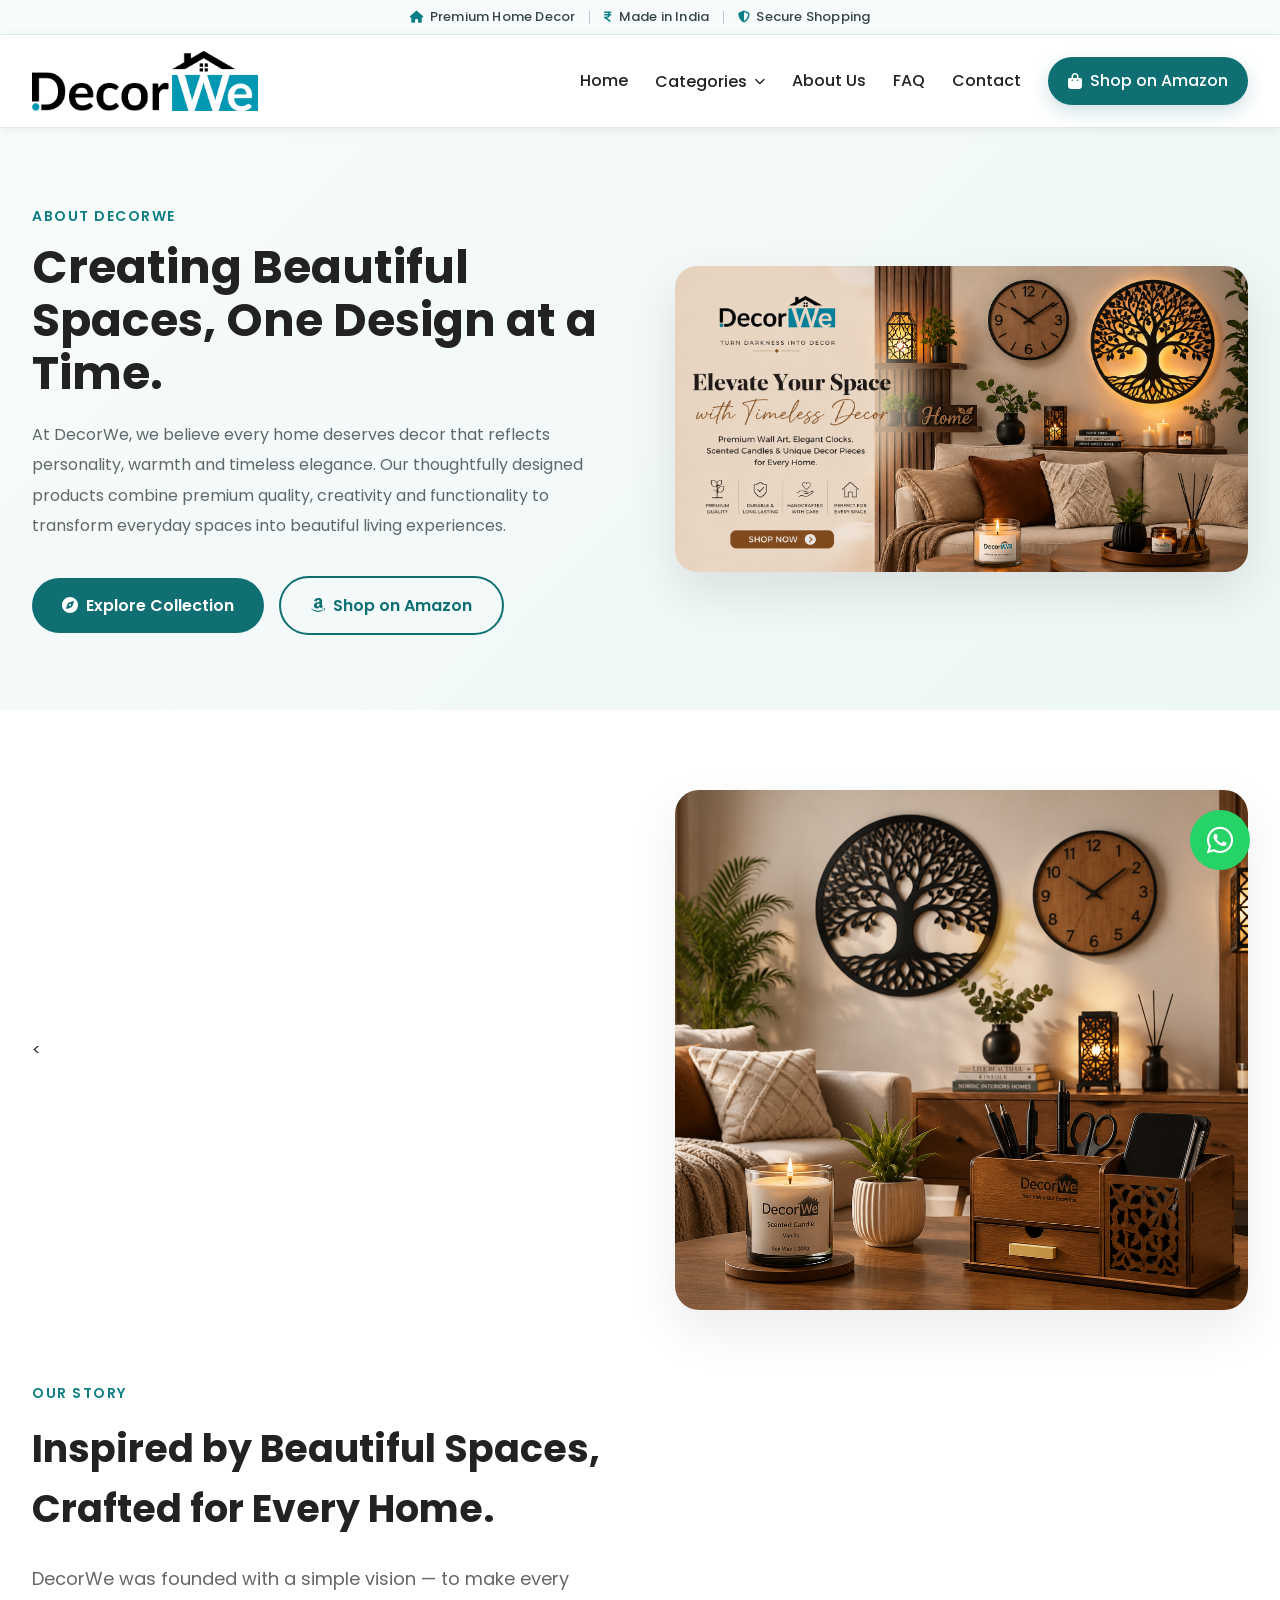
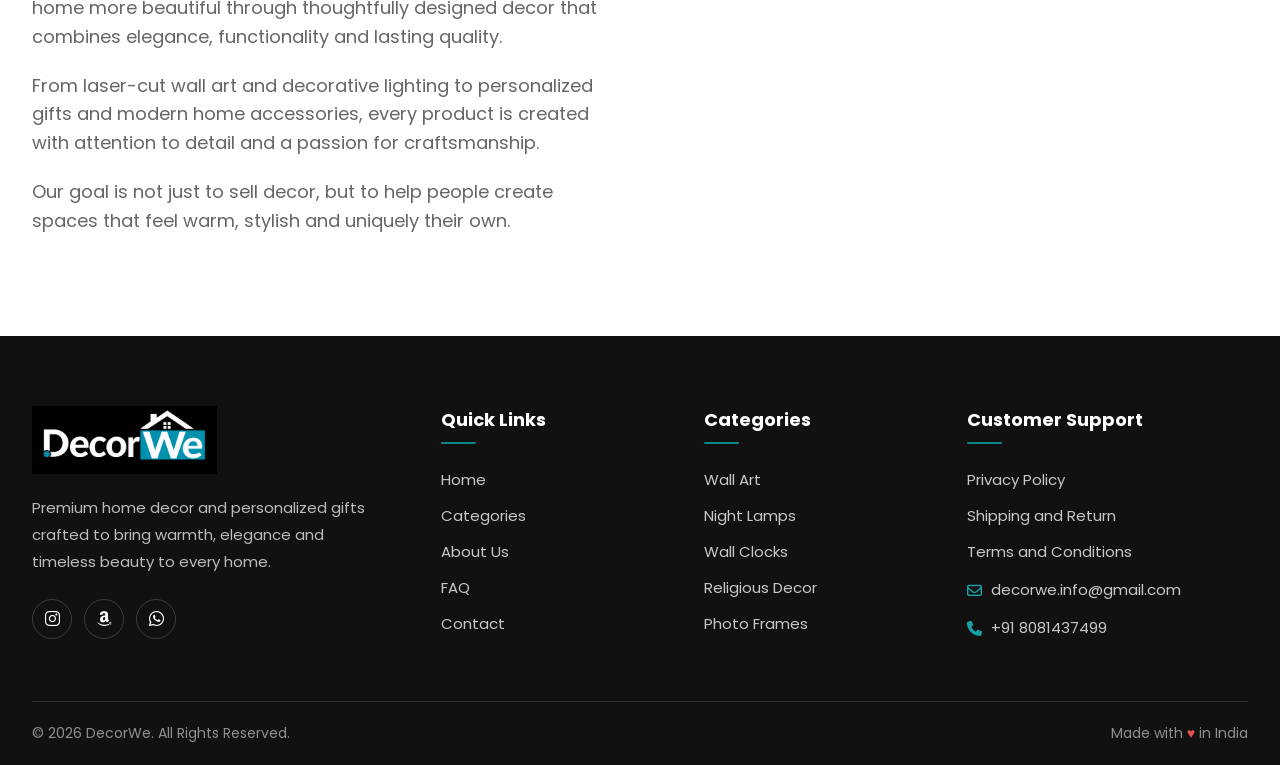
==== about.html @ c94c3fc5 "Update about.html" ====
<!DOCTYPE html>
<html lang="en">
<head>
    <meta charset="UTF-8">

    <meta name="viewport" content="width=device-width, initial-scale=1.0">

   <title>About DecorWe | Premium Home Decor Brand</title>

   <meta name="description"
      content="Learn about DecorWe, our story, mission and commitment to creating premium home decor, personalized gifts and elegant lifestyle products for every home.">

    <meta name="robots" content="index, follow">

    <link rel="canonical" href="https://decorwe.in/about.html">

    <!-- Favicon -->
    <link rel="icon"
          type="image/png"
          href="https://decorwe.in/assets/images/logo/favicon.png">

    <!-- Open Graph / Facebook / WhatsApp -->
    <meta property="og:type" content="website">
    <meta property="og:site_name" content="DecorWe">
    <meta property="og:title" content="About DecorWe | Premium Home Decor Brand">

<meta property="og:description"
      content="Discover the story, mission and values behind DecorWe, a premium home decor brand dedicated to creating beautiful spaces with quality craftsmanship and timeless designs.">

<meta property="og:url" content="https://decorwe.in/about.html">
    <meta property="og:image"
          content="https://decorwe.in/assets/images/hero/hero-banner.png">
    <meta property="og:image:alt"
          content="DecorWe premium home decor products">
    <meta property="og:locale" content="en_IN">

    <!-- Twitter / X Card -->
    <meta name="twitter:card" content="summary_large_image">
   <meta name="twitter:title" content="About DecorWe | Premium Home Decor Brand">

<meta name="twitter:description"
      content="Discover the story, mission and values behind DecorWe, a premium home decor brand dedicated to creating beautiful spaces with quality craftsmanship and timeless designs.">
    <meta name="twitter:image"
          content="https://decorwe.in/assets/images/hero/hero-banner.png">
    <meta name="twitter:image:alt"
          content="DecorWe premium home decor products">

    <!-- Browser Theme Color -->
    <meta name="theme-color" content="#ffffff">

    <!-- Website Structured Data -->
    <script type="application/ld+json">
    {
      "@context": "https://schema.org",
      "@type": "WebSite",
      "name": "DecorWe",
      "alternateName": "DecorWe Premium Home Decor",
      "url": "https://decorwe.in/"
    }
    </script>

    <!-- Organization Structured Data -->
    <script type="application/ld+json">
    {
      "@context": "https://schema.org",
      "@type": "Organization",
      "name": "DecorWe",
      "url": "https://decorwe.in/",
      "description": "DecorWe offers premium wooden wall art, decorative lamps, wall clocks, scented candles, desktop organizers and personalized home decor products.",
      "email": "decorwe.info@gmail.com",
      "telephone": "+91-8081437499"
    }
    </script>

    <!-- Main CSS -->
    <link rel="stylesheet" href="assets/css/style.css">

    <!-- Google Fonts -->
    <link rel="preconnect" href="https://fonts.googleapis.com">
    <link rel="preconnect"
          href="https://fonts.gstatic.com"
          crossorigin>

    <link href="https://fonts.googleapis.com/css2?family=Poppins:wght@300;400;500;600;700;800&display=swap"
          rel="stylesheet">

    <!-- Font Awesome -->
    <link rel="stylesheet"
          href="https://cdnjs.cloudflare.com/ajax/libs/font-awesome/6.5.2/css/all.min.css">

    <!-- Google Analytics -->
    <script async
            src="https://www.googletagmanager.com/gtag/js?id=G-0QEK9D6JRX"></script>

    <script>
        window.dataLayer = window.dataLayer || [];

        function gtag() {
            dataLayer.push(arguments);
        }

        gtag('js', new Date());
        gtag('config', 'G-0QEK9D6JRX');
    </script>
</head>

<body>

  <div class="top-announcement">
    <div class="top-announcement-inner">
        <span>
            <i class="fa-solid fa-house"></i>
            Premium Home Decor
        </span>

        <span class="top-divider"></span>

        <span>
            <i class="fa-solid fa-indian-rupee-sign"></i>
            Made in India
        </span>

        <span class="top-divider"></span>

        <span>
            <i class="fa-solid fa-shield-halved"></i>
            Secure Shopping
        </span>
    </div>
</div>

<header>

    <div class="container nav">

        <div class="logo">
            <a href="index.html">
                <img src="assets/images/logo/logo.png" alt="DecorWe Logo">
            </a>
        </div>

        <button class="menu-toggle"
                id="menu-toggle"
                type="button"
                aria-label="Open navigation menu">
            <i class="fa-solid fa-bars"></i>
        </button>

        <nav id="main-nav">

            <a href="index.html#home">Home</a>

            <div class="nav-dropdown">

                <button class="dropdown-toggle"
                        type="button"
                        aria-expanded="false">

                    Categories

                    <i class="fa-solid fa-chevron-down"></i>

                </button>

                <div class="dropdown-menu">

                    <a href="index.html#categories">
                        <i class="fa-solid fa-image"></i>
                        Wall Art
                    </a>

                    <a href="index.html#categories">
                        <i class="fa-solid fa-lightbulb"></i>
                        Night Lamps
                    </a>

                    <a href="index.html#categories">
                        <i class="fa-regular fa-clock"></i>
                        Wall Clocks
                    </a>

                    <a href="index.html#categories">
                        <i class="fa-solid fa-om"></i>
                        Religious Decor
                    </a>

                    <a href="index.html#categories">
                        <i class="fa-regular fa-images"></i>
                        Photo Frames
                    </a>

                    <a href="index.html#categories">
                        <i class="fa-solid fa-boxes-stacked"></i>
                        Desktop Organizers
                    </a>

                    <a href="index.html#categories">
                        <i class="fa-solid fa-fire-flame-simple"></i>
                        Scented Candles
                    </a>

                    <a href="index.html#categories">
                        <i class="fa-solid fa-gift"></i>
                        Personalized Gifts
                    </a>

                    <a href="index.html#categories">
                        <i class="fa-solid fa-puzzle-piece"></i>
                        Kids Decor
                    </a>

                </div>

            </div>

            <a href="about.html">About Us</a>
            <a href="faq.html">FAQ</a>
            <a href="contact.html">Contact</a>

            <!-- Hero section me jo Amazon Store link laga hai,
                 wahi link neeche href me paste karein. -->

           <a href="https://www.amazon.in/stores/DECORWE/page/19DD94EA-7425-43B6-A55E-58A86785EBBE?lp_asin=B0DKQ6T5X3&ref_=cm_sw_r_cp_ud_ast_store_HPH9Y5K63T428S83PRY3&store_ref=bl_ast_dp_brandlogo_sto"
   class="header-shop-btn"
   target="_blank"
   rel="noopener noreferrer">

    <i class="fa-solid fa-bag-shopping"></i>
    Shop on Amazon

</a>

        </nav>

    </div>

</header>

<!-- About Hero Section -->
<section class="about-hero">

    <div class="container about-hero-content">

        <div class="about-hero-text">

            <span class="about-label">
                About DecorWe
            </span>

            <h1>
                Creating Beautiful Spaces,
                One Design at a Time.
            </h1>

            <p>
                At DecorWe, we believe every home deserves decor that reflects
                personality, warmth and timeless elegance. Our thoughtfully
                designed products combine premium quality, creativity and
                functionality to transform everyday spaces into beautiful
                living experiences.
            </p>

            <div class="about-hero-buttons">

                <a href="index.html#categories"
                   class="btn primary">
                    <i class="fa-solid fa-compass"></i>
                    Explore Collection
                </a>

                <a href="https://www.amazon.in/stores/DECORWE/page/19DD94EA-7425-43B6-A55E-58A86785EBBE?lp_asin=B0DKQ6T5X3&ref_=cm_sw_r_cp_ud_ast_store_HPH9Y5K63T428S83PRY3&store_ref=bl_ast_dp_brandlogo_sto"
                   class="btn secondary"
                   target="_blank"
                   rel="noopener noreferrer">

                    <i class="fa-brands fa-amazon"></i>
                    Shop on Amazon
                </a>

            </div>

        </div>

        <div class="about-hero-image">

            <img src="assets/images/hero/hero-banner.png"
                 alt="DecorWe premium home decor collection">

        </div>

    </div>

</section>

<!-- Our Story Section -->

<section class="section">

    <div class="container story-content">

        <<div class="story-image">

            <img src="assets/images/about/about-image.png"
                 alt="About DecorWe">

        </div>

        <div class="about-text">

            <span class="about-label">
                OUR STORY
            </span>

            <h2>
                Inspired by Beautiful Spaces,
                Crafted for Every Home.
            </h2>

            <p>
                DecorWe was founded with a simple vision — to make every home
                more beautiful through thoughtfully designed decor that combines
                elegance, functionality and lasting quality.
            </p>

            <p>
                From laser-cut wall art and decorative lighting to personalized
                gifts and modern home accessories, every product is created with
                attention to detail and a passion for craftsmanship.
            </p>

            <p>
                Our goal is not just to sell decor, but to help people create
                spaces that feel warm, stylish and uniquely their own.
            </p>

        </div>

    </div>

</section>


<footer class="site-footer">

    <div class="container footer-grid">

        <!-- Brand -->
        <div class="footer-brand">

            <a href="index.html">
                <img src="assets/images/logo/logo-white.png"
                     alt="DecorWe Logo"
                     class="footer-logo">
            </a>

            <p>
                Premium home decor and personalized gifts crafted to bring warmth, elegance and timeless beauty to every home.
            </p>

            <div class="footer-social-icons">

                <a href="https://www.instagram.com/decorwe_home/"
                   target="_blank"
                   rel="noopener noreferrer"
                   aria-label="DecorWe Instagram">
                    <i class="fa-brands fa-instagram"></i>
                </a>

                <a href="https://www.amazon.in/stores/DECORWE/page/19DD94EA-7425-43B6-A55E-58A86785EBBE?lp_asin=B0DKQ6T5X3&ref_=cm_sw_r_cp_ud_ast_store_HPH9Y5K63T428S83PRY3&store_ref=bl_ast_dp_brandlogo_sto"
                   target="_blank"
                   rel="noopener noreferrer"
                   aria-label="DecorWe Amazon Store">
                    <i class="fa-brands fa-amazon"></i>
                </a>

                <a href="https://wa.me/918081437499"
                   target="_blank"
                   rel="noopener noreferrer"
                   aria-label="Contact DecorWe on WhatsApp">
                    <i class="fa-brands fa-whatsapp"></i>
                </a>

            </div>

        </div>

        <!-- Quick Links -->
        <div class="footer-column">

            <h3>Quick Links</h3>

            <a href="index.html">Home</a>
            <a href="index.html#categories">Categories</a>
            <a href="about.html">About Us</a>
            <a href="faq.html">FAQ</a>
            <a href="contact.html">Contact</a>

        </div>

        <!-- Categories -->
        <div class="footer-column">

            <h3>Categories</h3>

            <a href="index.html#categories">Wall Art</a>
            <a href="index.html#categories">Night Lamps</a>
            <a href="index.html#categories">Wall Clocks</a>
            <a href="index.html#categories">Religious Decor</a>
            <a href="index.html#categories">Photo Frames</a>

        </div>

        <!-- Customer Support -->
        <div class="footer-column">

            <h3>Customer Support</h3>

            <a href="privacy-policy.html">Privacy Policy</a>
            <a href="shipping-return.html">Shipping and Return</a>
            <a href="terms.html">Terms and Conditions</a>

            <a href="mailto:decorwe.info@gmail.com"
               class="footer-contact-link">
                <i class="fa-regular fa-envelope"></i>
                decorwe.info@gmail.com
            </a>

            <a href="tel:+918081437499"
               class="footer-contact-link">
                <i class="fa-solid fa-phone"></i>
                +91 8081437499
            </a>

        </div>

    </div>

    <div class="container footer-bottom">

        <p>
            © 2026 DecorWe. All Rights Reserved.
        </p>

        <p>
            Made with <span class="footer-heart">♥</span> in India
        </p>

    </div>

</footer>

<a href="https://wa.me/918081437499"
   class="whatsapp"
   target="_blank">

   <i class="fa-brands fa-whatsapp"></i>

</a>

<script src="assets/js/script.js"></script>

</body>
</html>
---- assets/css/style.css ----
*{
    margin:0;
    padding:0;
    box-sizing:border-box;
}

html{
    scroll-behavior:smooth;
}

body{
    font-family:'Poppins',sans-serif;
    background:#ffffff;
    color:#222;
    line-height:1.6;
}

.container{
    width:95%;
    max-width:1400px;
    margin:auto;
}

/* =========================
   Top Announcement Bar
========================= */

.top-announcement{
    width:100%;
    background:#f8fbfb;
    border-bottom:1px solid #e3eeee;
}

.top-announcement-inner{
    min-height:34px;
    padding:6px 20px;
    display:flex;
    align-items:center;
    justify-content:center;
    gap:14px;
    color:#364647;
    font-size:13px;
    font-weight:500;
    letter-spacing:.2px;
    line-height:1.2;
}

.top-announcement-inner span{
    display:inline-flex;
    align-items:center;
    gap:6px;
    white-space:nowrap;
}

.top-announcement-inner i{
    color:#087f86;
    font-size:12px;
}

.top-divider{
    width:1px;
    height:13px;
    background:#bac8c9;
    display:block;
}

/* Header */

header{
    width:100%;
    position:sticky;
    top:0;
    background:#ffffff;
    z-index:999;
    box-shadow:0 2px 10px rgba(0,0,0,.08);
}

.nav{
    position:relative;
    display:flex;
    justify-content:space-between;
    align-items:center;
    gap:30px;
    padding:16px 0;
}

.logo{
    flex-shrink:0;
}

.logo a{
    display:block;
}

.logo img{
    height:60px;
    width:auto;
    display:block;
}

nav{
    display:flex;
    align-items:center;
    justify-content:flex-end;
    gap:27px;
}

nav > a,
.dropdown-toggle{
    position:relative;
    border:0;
    background:none;
    text-decoration:none;
    color:#222;
    font-family:inherit;
    font-size:16px;
    font-weight:500;
    cursor:pointer;
    transition:color .3s ease;
}

nav > a:not(.header-shop-btn)::after,
.dropdown-toggle::after{
    content:"";
    position:absolute;
    left:0;
    bottom:-7px;
    width:0;
    height:2px;
    background:#0f6f73;
    transition:width .3s ease;
}

nav > a:not(.header-shop-btn):hover,
.dropdown-toggle:hover{
    color:#0f6f73;
}

nav > a:not(.header-shop-btn):hover::after,
.dropdown-toggle:hover::after{
    width:100%;
}

/* Categories Dropdown */

.nav-dropdown{
    position:relative;
}

.dropdown-toggle{
    display:flex;
    align-items:center;
    gap:7px;
    padding:0;
}

.dropdown-toggle > i{
    font-size:11px;
    transition:transform .3s ease;
}

.nav-dropdown.active .dropdown-toggle > i{
    transform:rotate(180deg);
}

.dropdown-menu{
    position:absolute;
    top:calc(100% + 22px);
    left:50%;
    width:265px;
    padding:12px;
    background:#ffffff;
    border:1px solid #edf0f0;
    border-radius:14px;
    box-shadow:0 18px 45px rgba(0,0,0,.14);

    opacity:0;
    visibility:hidden;
    transform:translate(-50%,10px);
    transition:
        opacity .25s ease,
        visibility .25s ease,
        transform .25s ease;
}

.dropdown-menu::before{
    content:"";
    position:absolute;
    top:-7px;
    left:50%;
    width:14px;
    height:14px;
    background:#ffffff;
    border-top:1px solid #edf0f0;
    border-left:1px solid #edf0f0;
    transform:translateX(-50%) rotate(45deg);
}

.nav-dropdown.active .dropdown-menu{
    opacity:1;
    visibility:visible;
    transform:translate(-50%,0);
}

.dropdown-menu a{
    position:relative;
    z-index:1;
    display:flex;
    align-items:center;
    gap:12px;
    padding:11px 13px;
    border-radius:9px;
    color:#333;
    text-decoration:none;
    font-size:14px;
    font-weight:500;
    transition:.25s ease;
}

.dropdown-menu a i{
    width:20px;
    color:#0f6f73;
    text-align:center;
}

.dropdown-menu a:hover{
    color:#0f6f73;
    background:#eef8f7;
    padding-left:17px;
}

/* Header Shop Button */

nav .header-shop-btn{
    display:flex;
    align-items:center;
    justify-content:center;
    gap:8px;
    padding:11px 20px;
    border-radius:30px;
    background:#0f6f73;
    color:#ffffff;
    white-space:nowrap;
    box-shadow:0 7px 18px rgba(15,111,115,.20);
}

nav .header-shop-btn:hover{
    background:#09575a;
    color:#ffffff;
    transform:translateY(-2px);
}

/* Mobile Menu Button */

.menu-toggle{
    display:none;
    border:0;
    background:none;
    font-size:27px;
    cursor:pointer;
    color:#222;
}

/* Hero */

.hero{
    padding:50px 0 70px;
    background:linear-gradient(135deg,#f8fcfb 0%,#edf7f6 100%);
    border-top:1px solid #eef2f3;
}

.hero-content{
    display:flex;
    align-items:center;
    justify-content:space-between;
    gap:60px;
}

.hero-text{
    flex:1;
}

.hero-text h1{
    font-size:52px;
    line-height:1.2;
    margin-bottom:20px;
}

.hero-text p{
    font-size:18px;
    color:#666;
    margin-bottom:35px;
}

.hero-buttons{
    display:flex;
    gap:15px;
}

.btn{
    display:inline-flex;
    align-items:center;
    justify-content:center;
    gap:8px;
    padding:15px 30px;
    border-radius:40px;
    text-decoration:none;
    font-weight:600;
    transition:.3s;
}

.primary{
    background:#0f6f73;
    color:#fff;
}

.primary:hover{
    background:#09575a;
}

.secondary{
    border:2px solid #0f6f73;
    color:#0f6f73;
}

.secondary:hover{
    background:#0f6f73;
    color:#fff;
}

.hero-image{
    flex:1.2;
    min-width:0;
}

.hero-image img{
    width:100%;
    height:auto;
    display:block;
    border-radius:20px;
}

/* =========================
   About Hero
========================= */

.about-hero{
    padding:75px 0;
    background:linear-gradient(135deg,#f8fcfb 0%,#edf7f6 100%);
    border-top:1px solid #eef2f3;
}

.about-hero-content{
    display:flex;
    align-items:center;
    justify-content:space-between;
    gap:70px;
}

.about-hero-text{
    flex:1;
}

.about-label{
    display:inline-block;
    margin-bottom:14px;
    color:#0f7f84;
    font-size:14px;
    font-weight:600;
    letter-spacing:1.5px;
    text-transform:uppercase;
}

.about-hero-text h1{
    max-width:620px;
    margin-bottom:20px;
    font-size:46px;
    line-height:1.15;
    font-weight:700;
}

.about-hero-text p{
    max-width:600px;
    margin-bottom:34px;
    color:#5f6869;
    font-size:16px;
    line-height:1.9;
}

.about-hero-buttons{
    display:flex;
    align-items:center;
    gap:15px;
    flex-wrap:wrap;
}

.about-hero-image{
    flex:1;
    min-width:0;
}

.about-hero-image img{
    width:100%;
    height:auto;
    display:block;
    border-radius:22px;
    box-shadow:0 20px 50px rgba(0,0,0,.10);
}

/* Our Story Section */

.story-section{
    padding:90px 0;
}

.story-content{
    display:grid;
    grid-template-columns:minmax(0,1fr) minmax(0,1fr);
    gap:70px;
    align-items:center;
}

.story-image{
    width:100%;
    height:520px;
    overflow:hidden;
    border-radius:24px;
    box-shadow:0 20px 50px rgba(0,0,0,.08);
}

.story-image img{
    width:100%;
    height:100%;
    display:block;
    object-fit:cover;
}

.story-text h2{
    margin:15px 0 24px;
    font-size:40px;
    line-height:1.3;
}

.story-text p{
    margin-bottom:18px;
    color:#5f6869;
    font-size:16px;
    line-height:1.8;
}

/* General Sections */

.section{
    padding:80px 0;
}

.section h2{
    text-align:center;
    font-size:38px;
    margin-bottom:50px;
}

.light{
    background:#f7f7f7;
}

.grid{
    display:grid;
    gap:25px;
}

/* Category Cards */

.category-grid{
    display:grid;
    grid-template-columns:repeat(4,minmax(0,1fr));
    gap:25px;
}

.card{
    background:#fff;
    border-radius:15px;
    overflow:hidden;
    box-shadow:0 10px 30px rgba(0,0,0,.06);
    transition:.3s;
    text-align:center;
}

.card:hover{
    transform:translateY(-8px);
}

.category-grid .card img{
    width:100%;
    height:240px;
    display:block;
    object-fit:cover;
    transition:.4s;
}

.category-grid .card:hover img{
    transform:scale(1.05);
}

.card h3{
    margin:20px 20px 10px;
    font-size:22px;
}

.card p{
    margin:0 20px 25px;
    color:#666;
}

.card i{
    font-size:42px;
    color:#0f6f73;
    margin:30px 0 20px;
}

/* Products */

.product-grid{
    display:grid;
    grid-template-columns:repeat(auto-fit,minmax(280px,1fr));
    gap:30px;
}

.product-card{
    background:#fff;
    padding:30px;
    border-radius:15px;
    text-align:center;
    box-shadow:0 10px 30px rgba(0,0,0,.06);
    transition:.3s;
    overflow:hidden;
}

.product-card:hover{
    transform:translateY(-8px);
}

.product-card img{
    width:100%;
    height:280px;
    display:block;
    object-fit:cover;
    border-radius:12px;
    margin-bottom:20px;
}

/* About */

.about-content{
    display:grid;
    grid-template-columns:1fr 1fr;
    gap:80px;
    align-items:center;
}

.about-image{
    flex:1;
    min-width:0;
}

.about-image img{
    width:100%;
    height:auto;
    display:block;
    border-radius:20px;
}

.about-text{
    flex:1;
    max-width:none;
    margin:0;
    text-align:left;
}

.about-text h2{
    text-align:left;
    margin-bottom:25px;
}

.about-text p{
    font-size:18px;
    color:#666;
    margin-bottom:20px;
}

/* Contact */

.contact-grid{
    display:grid;
    grid-template-columns:repeat(4,minmax(0,1fr));
    gap:25px;
}

.contact-card{
    background:#fff;
    padding:35px 25px;
    border-radius:18px;
    text-align:center;
    box-shadow:0 10px 30px rgba(0,0,0,.08);
    transition:.3s;
}

.contact-card:hover{
    transform:translateY(-8px);
    box-shadow:0 20px 45px rgba(0,0,0,.12);
}

.contact-card i{
    font-size:42px;
    color:#0f6f73;
    margin-bottom:18px;
}

.contact-card h3{
    margin-bottom:12px;
}

.contact-card p,
.contact-card a{
    color:#666;
    text-decoration:none;
    word-break:break-word;
}

.contact-card a:hover{
    color:#0f6f73;
}

/* =========================
   Premium Footer
========================= */

.site-footer{
    background:#111111;
    color:#ffffff;
    padding:70px 0 0;
}

.footer-grid{
    display:grid;
    grid-template-columns:1.7fr 1fr 1fr 1.35fr;
    gap:55px;
    align-items:start;
    padding-bottom:50px;
}

.footer-logo{
    width:185px;
    height:auto;
    display:block;
    margin-bottom:20px;
}

.footer-brand p{
    max-width:390px;
    color:#bcbcbc;
    font-size:15px;
    line-height:1.8;
    margin-bottom:24px;
}

.footer-column h3{
    position:relative;
    color:#ffffff;
    font-size:18px;
    margin-bottom:24px;
    padding-bottom:10px;
}

.footer-column h3::after{
    content:"";
    position:absolute;
    left:0;
    bottom:0;
    width:35px;
    height:2px;
    border-radius:2px;
    background:#0f858a;
}

.footer-column > a{
    display:block;
    width:max-content;
    max-width:100%;
    color:#c8c8c8;
    text-decoration:none;
    font-size:15px;
    margin-bottom:12px;
    transition:.3s ease;
}

.footer-column > a:hover{
    color:#ffffff;
    transform:translateX(4px);
}

.footer-social-icons{
    display:flex;
    align-items:center;
    gap:12px;
}

.footer-social-icons a{
    width:40px;
    height:40px;
    border-radius:50%;
    display:flex;
    align-items:center;
    justify-content:center;
    border:1px solid rgba(255,255,255,.18);
    color:#ffffff;
    text-decoration:none;
    font-size:17px;
    transition:.3s ease;
}

.footer-social-icons a:hover{
    background:#0f858a;
    border-color:#0f858a;
    transform:translateY(-3px);
}

.footer-contact-link{
    display:flex !important;
    align-items:flex-start;
    gap:9px;
    width:100% !important;
    margin-top:15px;
    line-height:1.5;
}

.footer-contact-link i{
    color:#18a1a6;
    margin-top:4px;
    flex-shrink:0;
}

.footer-bottom{
    display:flex;
    align-items:center;
    justify-content:space-between;
    gap:20px;
    padding-top:20px;
    padding-bottom:20px;
    border-top:1px solid rgba(255,255,255,.12);
}

.footer-bottom p{
    color:#909090;
    font-size:14px;
    margin:0;
}

.footer-heart{
    color:#e65353;
}

/* WhatsApp Button */

.whatsapp{
    position:fixed;
    right:30px;
    bottom:30px;
    width:60px;
    height:60px;
    border-radius:50%;
    background:#25D366;
    display:flex;
    align-items:center;
    justify-content:center;
    color:#fff;
    font-size:30px;
    text-decoration:none;
    z-index:998;
}

/* Tablet and Mobile */

@media(max-width:900px){

    .container{
        width:90%;
    }

.nav{
    padding:12px 0;
}

.logo img{
    height:48px;
}

.menu-toggle{
    display:block;
}

nav{
    display:none;
    position:absolute;
    top:100%;
    left:50%;
    width:100vw;
    max-height:calc(100vh - 72px);
    overflow-y:auto;
    transform:translateX(-50%);
    background:#ffffff;
    flex-direction:column;
    align-items:stretch;
    gap:0;
    padding:15px 5%;
    border-top:1px solid #eeeeee;
    box-shadow:0 15px 25px rgba(0,0,0,.10);
}

nav.active{
    display:flex;
}

nav > a,
.dropdown-toggle{
    width:100%;
    padding:14px 5px;
    font-size:16px;
    text-align:left;
    border-bottom:1px solid #eeeeee;
}

nav > a:not(.header-shop-btn)::after,
.dropdown-toggle::after{
    display:none;
}

.nav-dropdown{
    width:100%;
}

.dropdown-toggle{
    justify-content:space-between;
}

.dropdown-menu{
    position:static;
    width:100%;
    padding:5px 0 8px 14px;
    border:0;
    border-radius:0;
    box-shadow:none;
    background:#f7fbfa;

    display:none;
    opacity:1;
    visibility:visible;
    transform:none;
    transition:none;
}

.dropdown-menu::before{
    display:none;
}

.nav-dropdown.active .dropdown-menu{
    display:block;
    transform:none;
}

.dropdown-menu a{
    padding:11px 12px;
    border-bottom:1px solid #e7eeee;
}

.dropdown-menu a:last-child{
    border-bottom:0;
}

.dropdown-menu a:hover{
    padding-left:16px;
}

nav .header-shop-btn{
    width:100%;
    margin-top:15px;
    padding:13px 20px;
    text-align:center;
}

    .hero{
        padding:40px 0 50px;
    }

    .hero-content{
        flex-direction:column;
        text-align:center;
        gap:30px;
    }

    .hero-text h1{
        font-size:36px;
    }

    .hero-text p{
        font-size:16px;
        margin-bottom:25px;
    }

    .hero-buttons{
        justify-content:center;
        flex-wrap:wrap;
    }

    .hero-image{
        width:100%;
        max-width:650px;
        margin:auto;
    }

    .section{
        padding:55px 0;
    }

    .section h2{
        font-size:30px;
        margin-bottom:30px;
    }

    .category-grid{
        grid-template-columns:repeat(2,minmax(0,1fr));
        gap:20px;
    }

    .product-grid{
        grid-template-columns:repeat(2,minmax(0,1fr));
    }

    .contact-grid{
        grid-template-columns:repeat(2,minmax(0,1fr));
    }

    .about-content{
    grid-template-columns:1fr;
    gap:35px;
}
    .about-text,
    .about-text h2{
        text-align:center;
    }

   .footer-grid{
    grid-template-columns:repeat(2,minmax(0,1fr));
    gap:40px;
}

.footer-bottom{
    flex-direction:column;
    text-align:center;
    gap:5px;
}

.about-hero{
    padding:55px 0;
}

.about-hero-content{
    flex-direction:column;
    gap:35px;
    text-align:center;
}

.about-hero-text h1{
    max-width:750px;
    margin-left:auto;
    margin-right:auto;
    font-size:38px;
}

.about-hero-text p{
    max-width:700px;
    margin-left:auto;
    margin-right:auto;
}

.about-hero-buttons{
    justify-content:center;
}

.about-hero-image{
    width:100%;
    max-width:700px;
}

.story-section{
    padding:60px 0;
}

.story-content{
    grid-template-columns:1fr;
    gap:35px;
}

.story-image{
    height:400px;
}

.story-text{
    text-align:center;
}

.story-text h2{
    font-size:34px;
}

.story-text p{
    max-width:700px;
    margin-left:auto;
    margin-right:auto;
}
    
}

/* Small Mobile */

@media(max-width:600px){

 .top-announcement-inner{
    min-height:32px;
    padding:6px 8px;
    gap:7px;
    font-size:9.5px;
}

.top-announcement-inner span{
    gap:3px;
}

.top-announcement-inner i{
    font-size:9px;
}

.top-divider{
    height:11px;
}
    
    .hero-text h1{
        font-size:32px;
    }

    .btn{
        width:100%;
        padding:13px 20px;
        text-align:center;
    }

    .hero-buttons{
        width:100%;
    }

    .category-grid,
    .product-grid,
    .contact-grid,
    .footer-grid{
        grid-template-columns:1fr;
    }

    .category-grid .card img{
        height:220px;
    }

    .product-card img{
        height:240px;
    }

    .footer-grid > div{
        text-align:left;
    }

    .footer-logo{
        width:160px;
        margin:0 0 20px;
    }

    .whatsapp{
        right:15px;
        bottom:15px;
        width:52px;
        height:52px;
        font-size:26px;
    }

.footer-grid{
    grid-template-columns:1fr;
    gap:35px;
}

.site-footer{
    padding-top:50px;
    padding-bottom:30px;
}

.footer-brand p{
    max-width:100%;
}

.footer-logo{
    width:165px;
}

.footer-bottom{
    padding-top:18px;
    padding-bottom:18px;
}

.footer-bottom p{
    font-size:13px;
}

.about-hero{
    padding:45px 0;
}

.about-label{
    font-size:12px;
}

.about-hero-text h1{
    font-size:32px;
}

.about-hero-text p{
    font-size:15px;
    line-height:1.7;
}

.about-hero-buttons{
    width:100%;
}

.story-section{
    padding:50px 0;
}

.story-content{
    gap:28px;
}

.story-image{
    height:300px;
    border-radius:18px;
}

.story-text h2{
    font-size:28px;
    line-height:1.35;
}

.story-text p{
    font-size:15px;
    line-height:1.75;
}
    
}
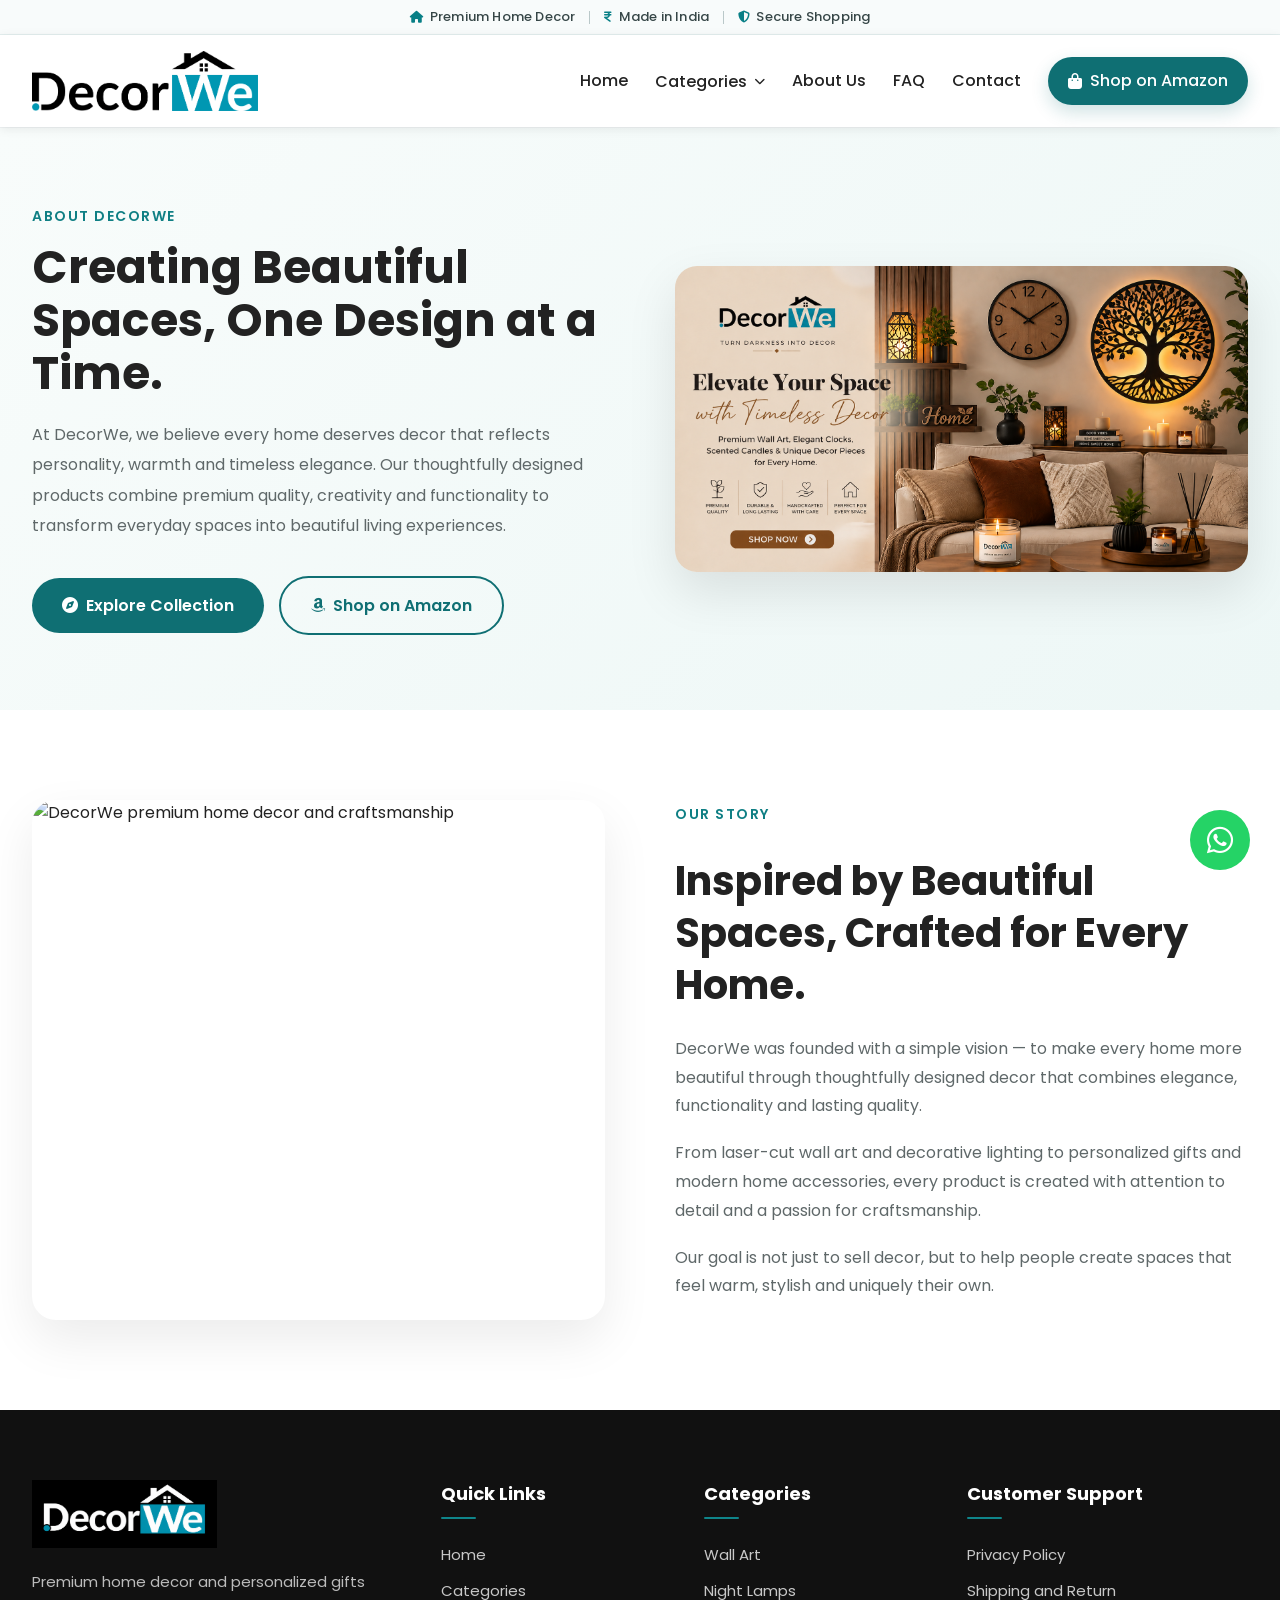
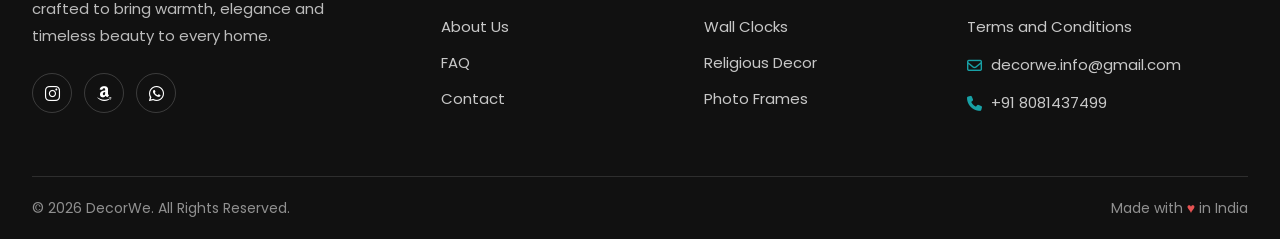
==== commit 34b5198c: "Update about.html" ====
--- a/about.html
+++ b/about.html
@@ -294,18 +294,16 @@
 
 <!-- Our Story Section -->
 
-<section class="section">
+<section class="story-section">
 
     <div class="container story-content">
 
-        <<div class="story-image">
-
-            <img src="assets/images/about/about-image.png"
-                 alt="About DecorWe">
-
-        </div>
-
-        <div class="about-text">
+        <div class="story-image">
+            <img src="assets/images/about/our-story.png"
+                 alt="DecorWe premium home decor and craftsmanship">
+        </div>
+
+        <div class="story-text">
 
             <span class="about-label">
                 OUR STORY
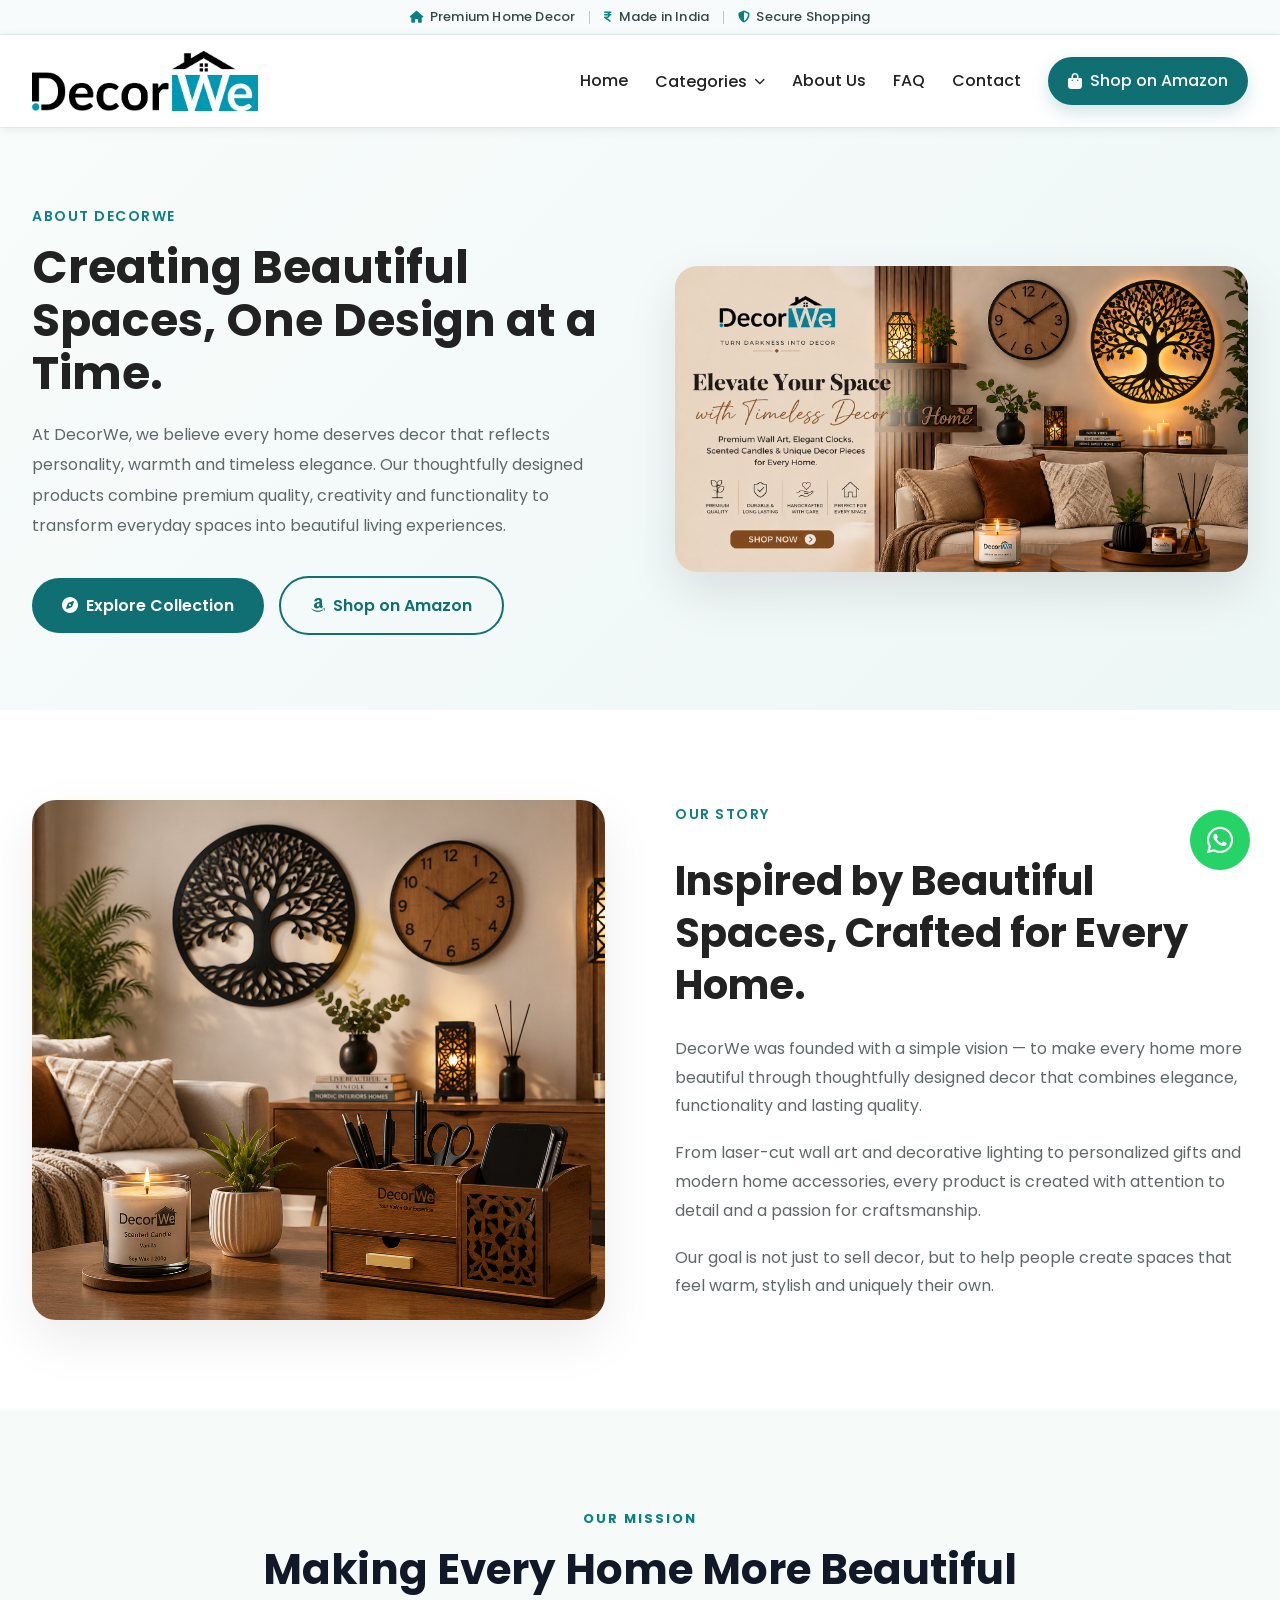
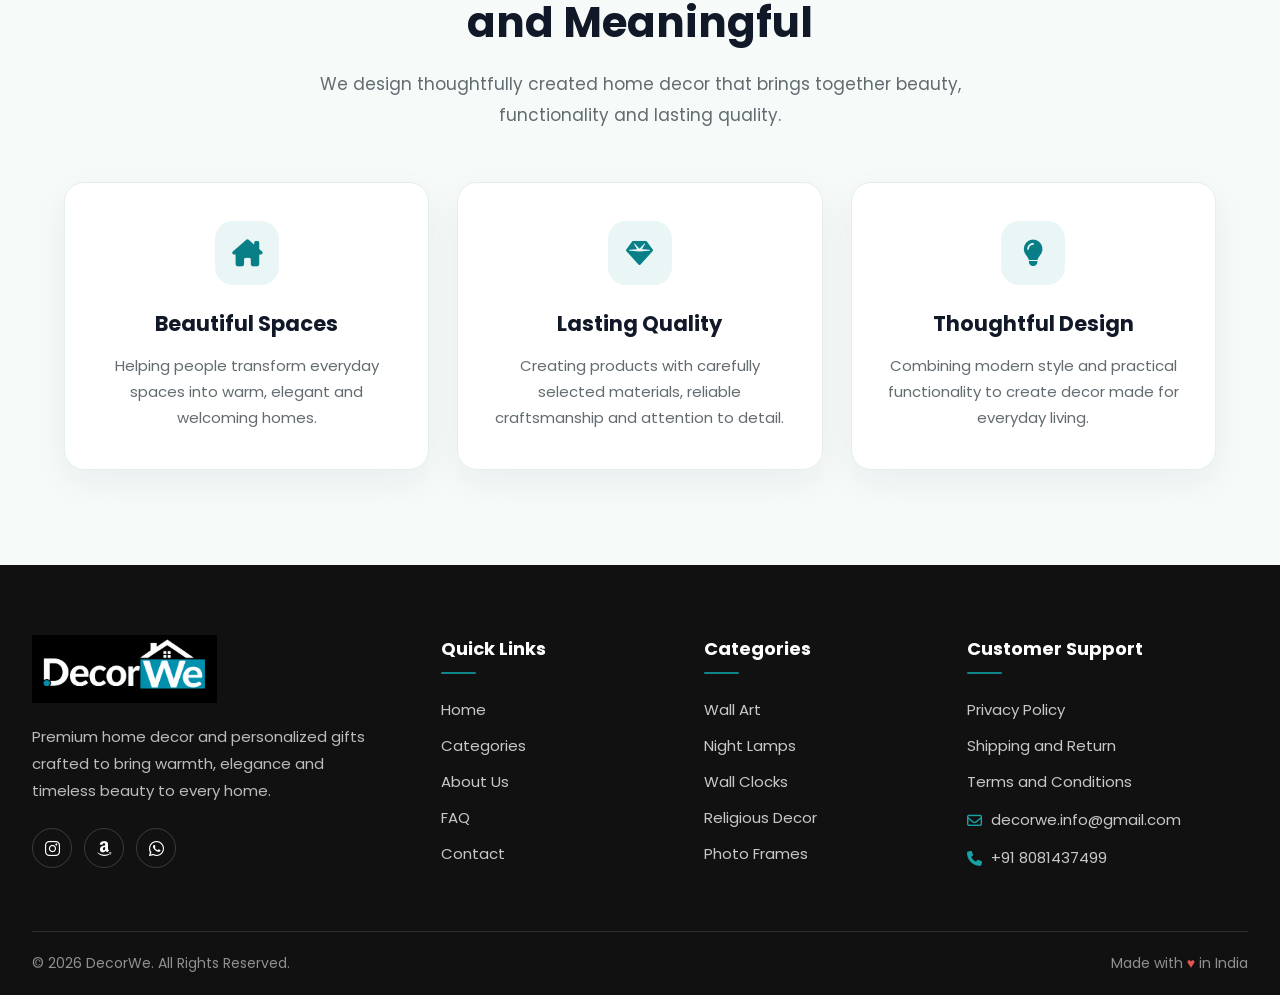
==== commit ad8e36e6: "Update about.html" ====
--- a/about.html
+++ b/about.html
@@ -337,6 +337,81 @@
 
 </section>
 
+<!-- DecorWe Mission Section -->
+
+<section class="dw-mission-section">
+
+    <div class="container dw-mission-container">
+
+        <div class="dw-mission-heading">
+
+            <span class="dw-mission-label">
+                OUR MISSION
+            </span>
+
+            <h2>
+                Making Every Home More Beautiful and Meaningful
+            </h2>
+
+            <p>
+                We design thoughtfully created home decor that brings together
+                beauty, functionality and lasting quality.
+            </p>
+
+        </div>
+
+        <div class="dw-mission-grid">
+
+            <article class="dw-mission-card">
+
+                <div class="dw-mission-icon">
+                    <i class="fa-solid fa-house-chimney"></i>
+                </div>
+
+                <h3>Beautiful Spaces</h3>
+
+                <p>
+                    Helping people transform everyday spaces into warm,
+                    elegant and welcoming homes.
+                </p>
+
+            </article>
+
+            <article class="dw-mission-card">
+
+                <div class="dw-mission-icon">
+                    <i class="fa-solid fa-gem"></i>
+                </div>
+
+                <h3>Lasting Quality</h3>
+
+                <p>
+                    Creating products with carefully selected materials,
+                    reliable craftsmanship and attention to detail.
+                </p>
+
+            </article>
+
+            <article class="dw-mission-card">
+
+                <div class="dw-mission-icon">
+                    <i class="fa-solid fa-lightbulb"></i>
+                </div>
+
+                <h3>Thoughtful Design</h3>
+
+                <p>
+                    Combining modern style and practical functionality
+                    to create decor made for everyday living.
+                </p>
+
+            </article>
+
+        </div>
+
+    </div>
+
+</section>
 
 <footer class="site-footer">
 
--- a/assets/css/style.css
+++ b/assets/css/style.css
@@ -446,6 +446,97 @@
     color:#5f6869;
     font-size:16px;
     line-height:1.8;
+}
+
+/* DecorWe Mission Section */
+
+.dw-mission-section{
+    padding:95px 0;
+    background:#f6faf9;
+}
+
+.dw-mission-container{
+    width:90%;
+    max-width:1200px;
+    margin:0 auto;
+}
+
+.dw-mission-heading{
+    max-width:760px;
+    margin:0 auto 52px;
+    text-align:center;
+}
+
+.dw-mission-label{
+    display:inline-block;
+    margin-bottom:14px;
+    color:#087f87;
+    font-size:13px;
+    font-weight:700;
+    letter-spacing:2px;
+}
+
+.dw-mission-heading h2{
+    margin:0 0 20px;
+    color:#111827;
+    font-size:42px;
+    line-height:1.25;
+}
+
+.dw-mission-heading p{
+    max-width:680px;
+    margin:0 auto;
+    color:#626b70;
+    font-size:17px;
+    line-height:1.8;
+}
+
+.dw-mission-grid{
+    display:grid;
+    grid-template-columns:repeat(3,minmax(0,1fr));
+    gap:28px;
+}
+
+.dw-mission-card{
+    padding:38px 30px;
+    background:#ffffff;
+    border:1px solid #e5eeee;
+    border-radius:20px;
+    text-align:center;
+    box-shadow:0 12px 35px rgba(16,60,64,.06);
+    transition:transform .3s ease, box-shadow .3s ease;
+}
+
+.dw-mission-card:hover{
+    transform:translateY(-7px);
+    box-shadow:0 20px 45px rgba(16,60,64,.11);
+}
+
+.dw-mission-icon{
+    display:flex;
+    align-items:center;
+    justify-content:center;
+    width:64px;
+    height:64px;
+    margin:0 auto 24px;
+    border-radius:18px;
+    background:#eaf6f5;
+    color:#087f87;
+    font-size:27px;
+}
+
+.dw-mission-card h3{
+    margin:0 0 14px;
+    color:#111827;
+    font-size:21px;
+    line-height:1.4;
+}
+
+.dw-mission-card p{
+    margin:0;
+    color:#626b70;
+    font-size:15px;
+    line-height:1.75;
 }
 
 /* General Sections */
@@ -1018,6 +1109,28 @@
     margin-left:auto;
     margin-right:auto;
 }
+
+.dw-mission-section{
+    padding:70px 0;
+}
+
+.dw-mission-heading{
+    margin-bottom:40px;
+}
+
+.dw-mission-heading h2{
+    font-size:34px;
+}
+
+.dw-mission-grid{
+    grid-template-columns:1fr;
+    max-width:680px;
+    margin:0 auto;
+}
+
+.dw-mission-card{
+    padding:32px 28px;
+}
     
 }
 
@@ -1160,5 +1273,57 @@
     font-size:15px;
     line-height:1.75;
 }
+
+.dw-mission-section{
+    padding:55px 0;
+}
+
+.dw-mission-container{
+    width:90%;
+}
+
+.dw-mission-heading{
+    margin-bottom:32px;
+}
+
+.dw-mission-label{
+    font-size:11px;
+    letter-spacing:1.7px;
+}
+
+.dw-mission-heading h2{
+    font-size:28px;
+    line-height:1.3;
+}
+
+.dw-mission-heading p{
+    font-size:15px;
+    line-height:1.7;
+}
+
+.dw-mission-grid{
+    gap:18px;
+}
+
+.dw-mission-card{
+    padding:28px 22px;
+    border-radius:17px;
+}
+
+.dw-mission-icon{
+    width:56px;
+    height:56px;
+    margin-bottom:19px;
+    border-radius:15px;
+    font-size:23px;
+}
+
+.dw-mission-card h3{
+    font-size:19px;
+}
+
+.dw-mission-card p{
+    font-size:14px;
+}
     
 }
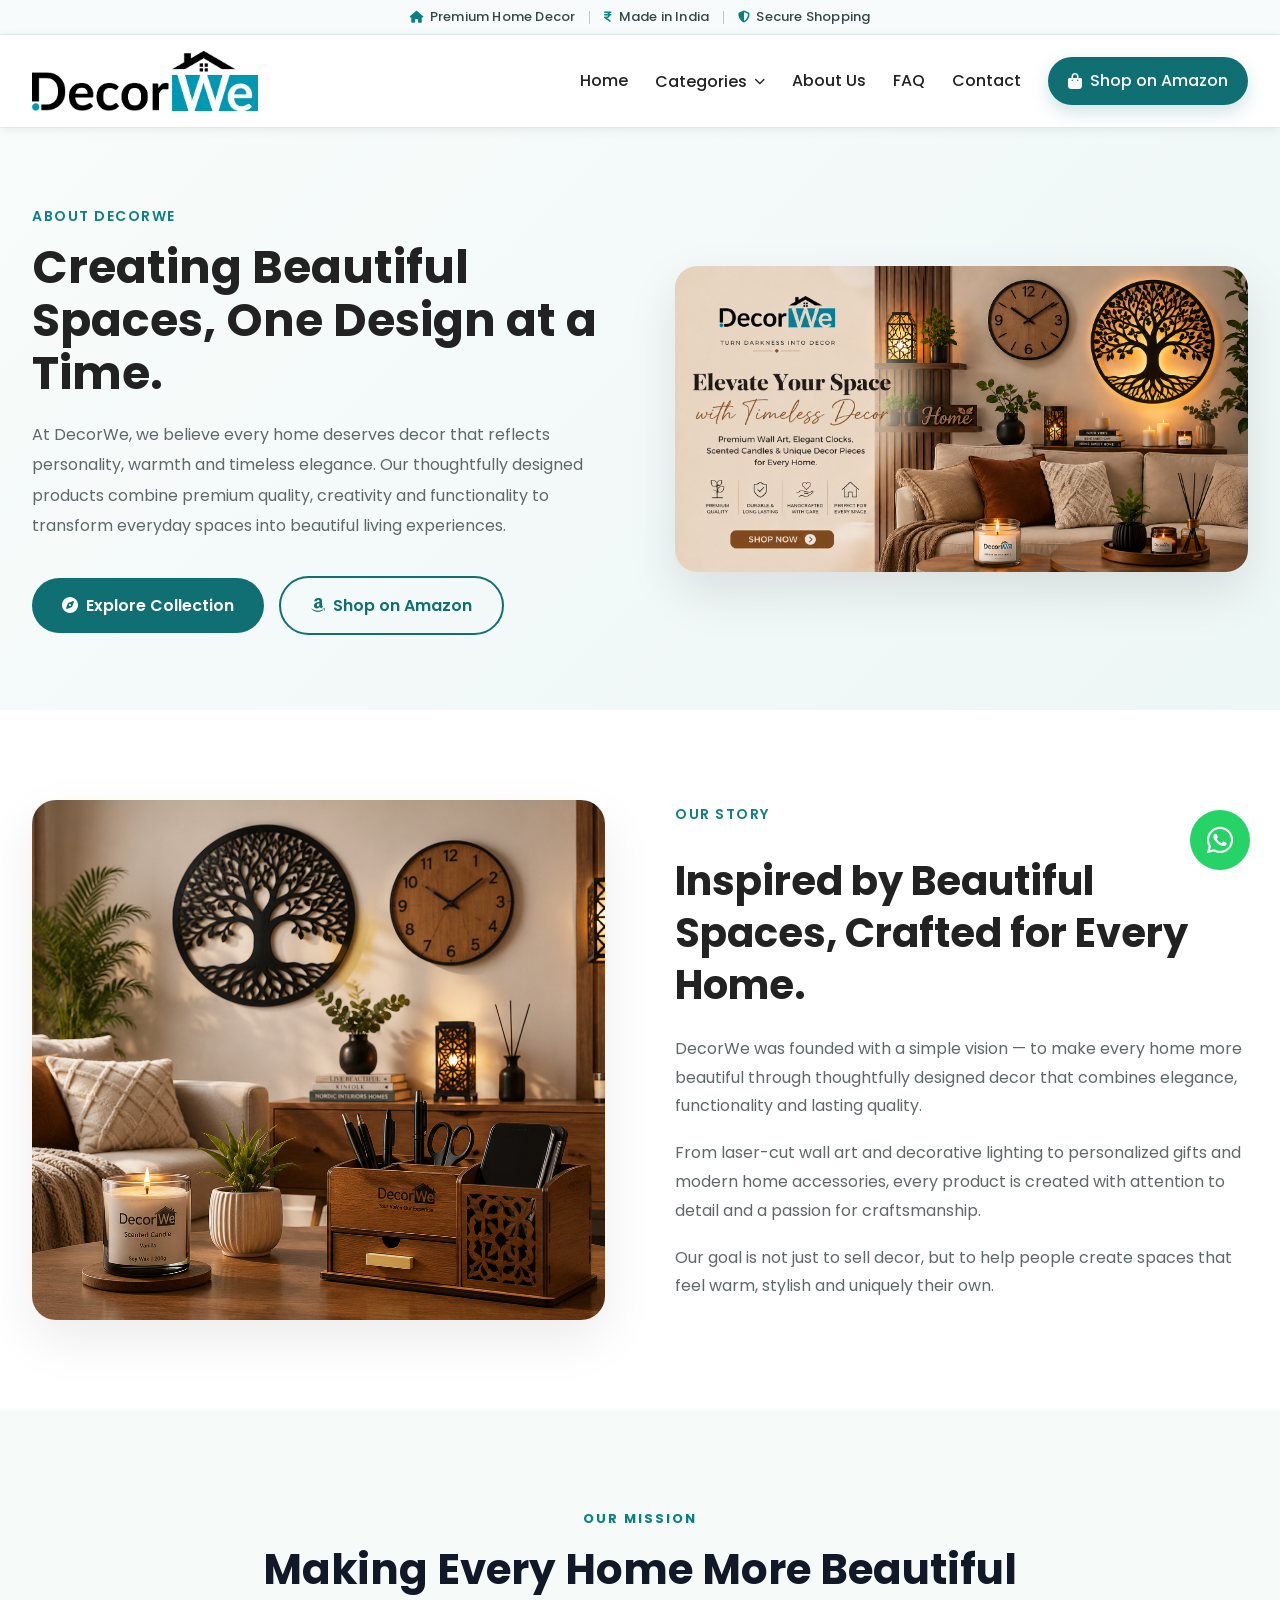
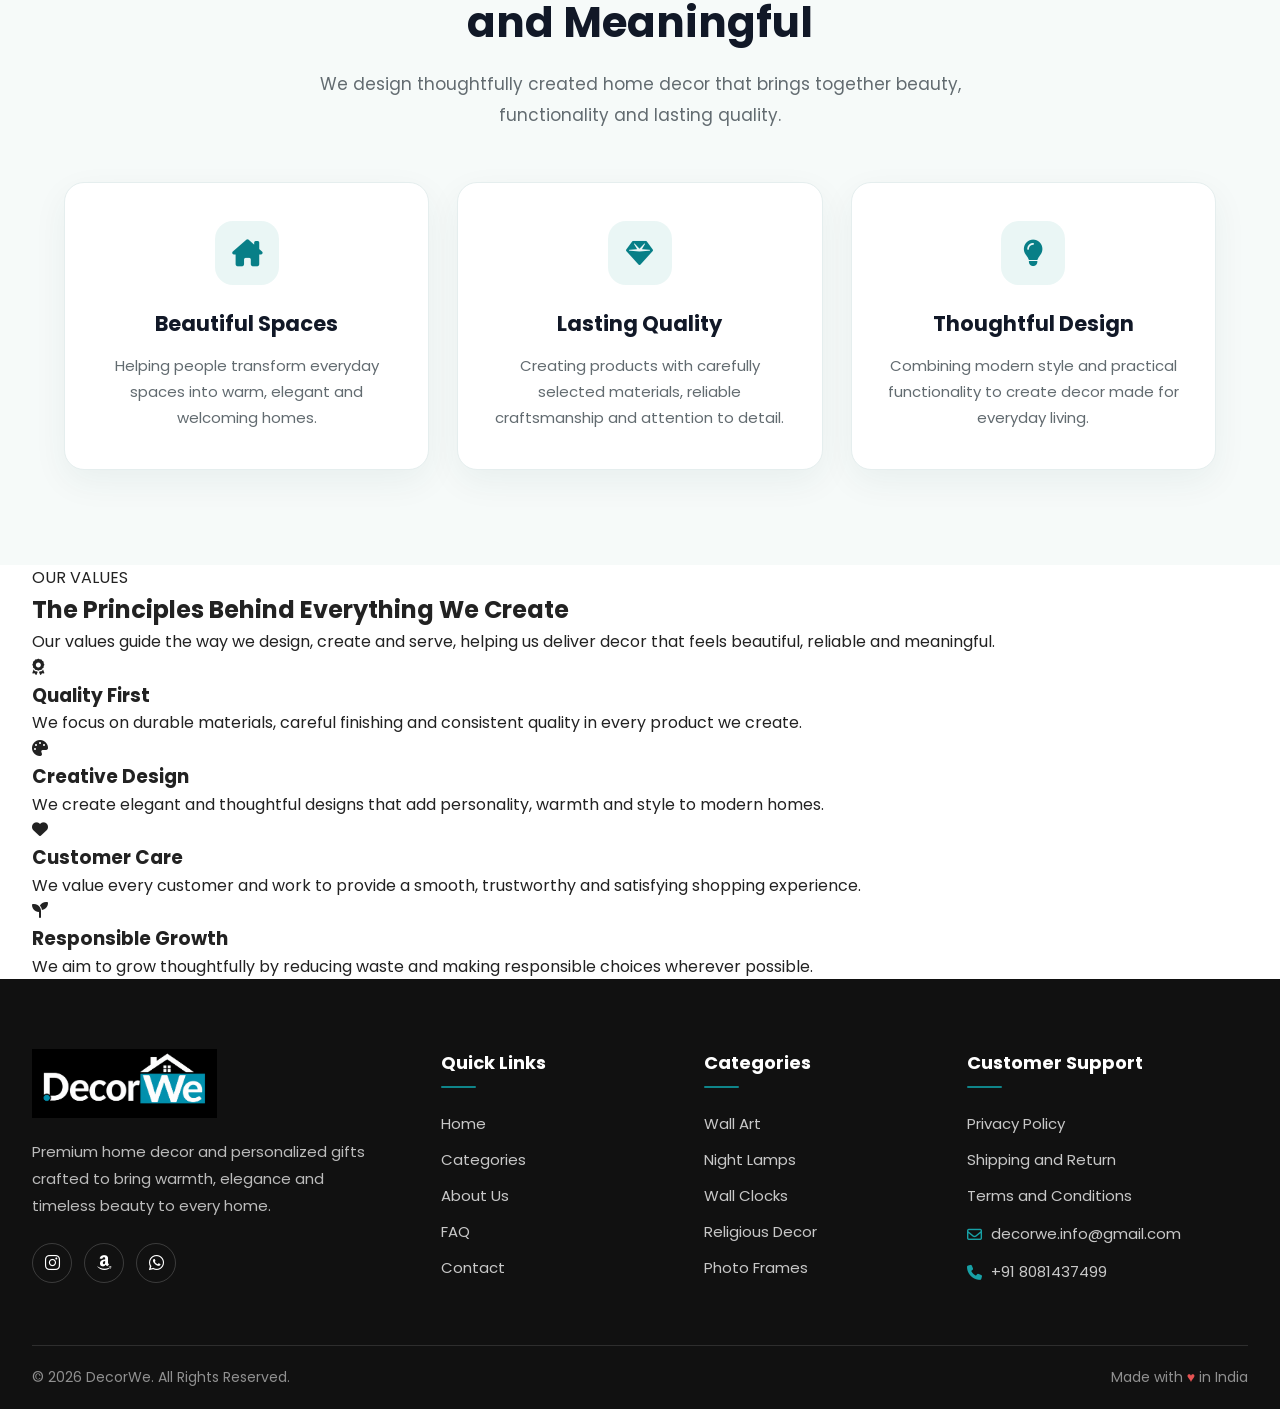
==== commit de037104: "Update about.html" ====
--- a/about.html
+++ b/about.html
@@ -413,6 +413,98 @@
 
 </section>
 
+<!-- DecorWe Values Section -->
+
+<section class="dw-values-section">
+
+    <div class="container dw-values-container">
+
+        <div class="dw-values-heading">
+
+            <span class="dw-values-label">
+                OUR VALUES
+            </span>
+
+            <h2>
+                The Principles Behind Everything We Create
+            </h2>
+
+            <p>
+                Our values guide the way we design, create and serve,
+                helping us deliver decor that feels beautiful, reliable
+                and meaningful.
+            </p>
+
+        </div>
+
+        <div class="dw-values-grid">
+
+            <article class="dw-values-card">
+
+                <div class="dw-values-icon">
+                    <i class="fa-solid fa-award"></i>
+                </div>
+
+                <h3>Quality First</h3>
+
+                <p>
+                    We focus on durable materials, careful finishing and
+                    consistent quality in every product we create.
+                </p>
+
+            </article>
+
+            <article class="dw-values-card">
+
+                <div class="dw-values-icon">
+                    <i class="fa-solid fa-palette"></i>
+                </div>
+
+                <h3>Creative Design</h3>
+
+                <p>
+                    We create elegant and thoughtful designs that add
+                    personality, warmth and style to modern homes.
+                </p>
+
+            </article>
+
+            <article class="dw-values-card">
+
+                <div class="dw-values-icon">
+                    <i class="fa-solid fa-heart"></i>
+                </div>
+
+                <h3>Customer Care</h3>
+
+                <p>
+                    We value every customer and work to provide a smooth,
+                    trustworthy and satisfying shopping experience.
+                </p>
+
+            </article>
+
+            <article class="dw-values-card">
+
+                <div class="dw-values-icon">
+                    <i class="fa-solid fa-seedling"></i>
+                </div>
+
+                <h3>Responsible Growth</h3>
+
+                <p>
+                    We aim to grow thoughtfully by reducing waste and making
+                    responsible choices wherever possible.
+                </p>
+
+            </article>
+
+        </div>
+
+    </div>
+
+</section>
+    
 <footer class="site-footer">
 
     <div class="container footer-grid">
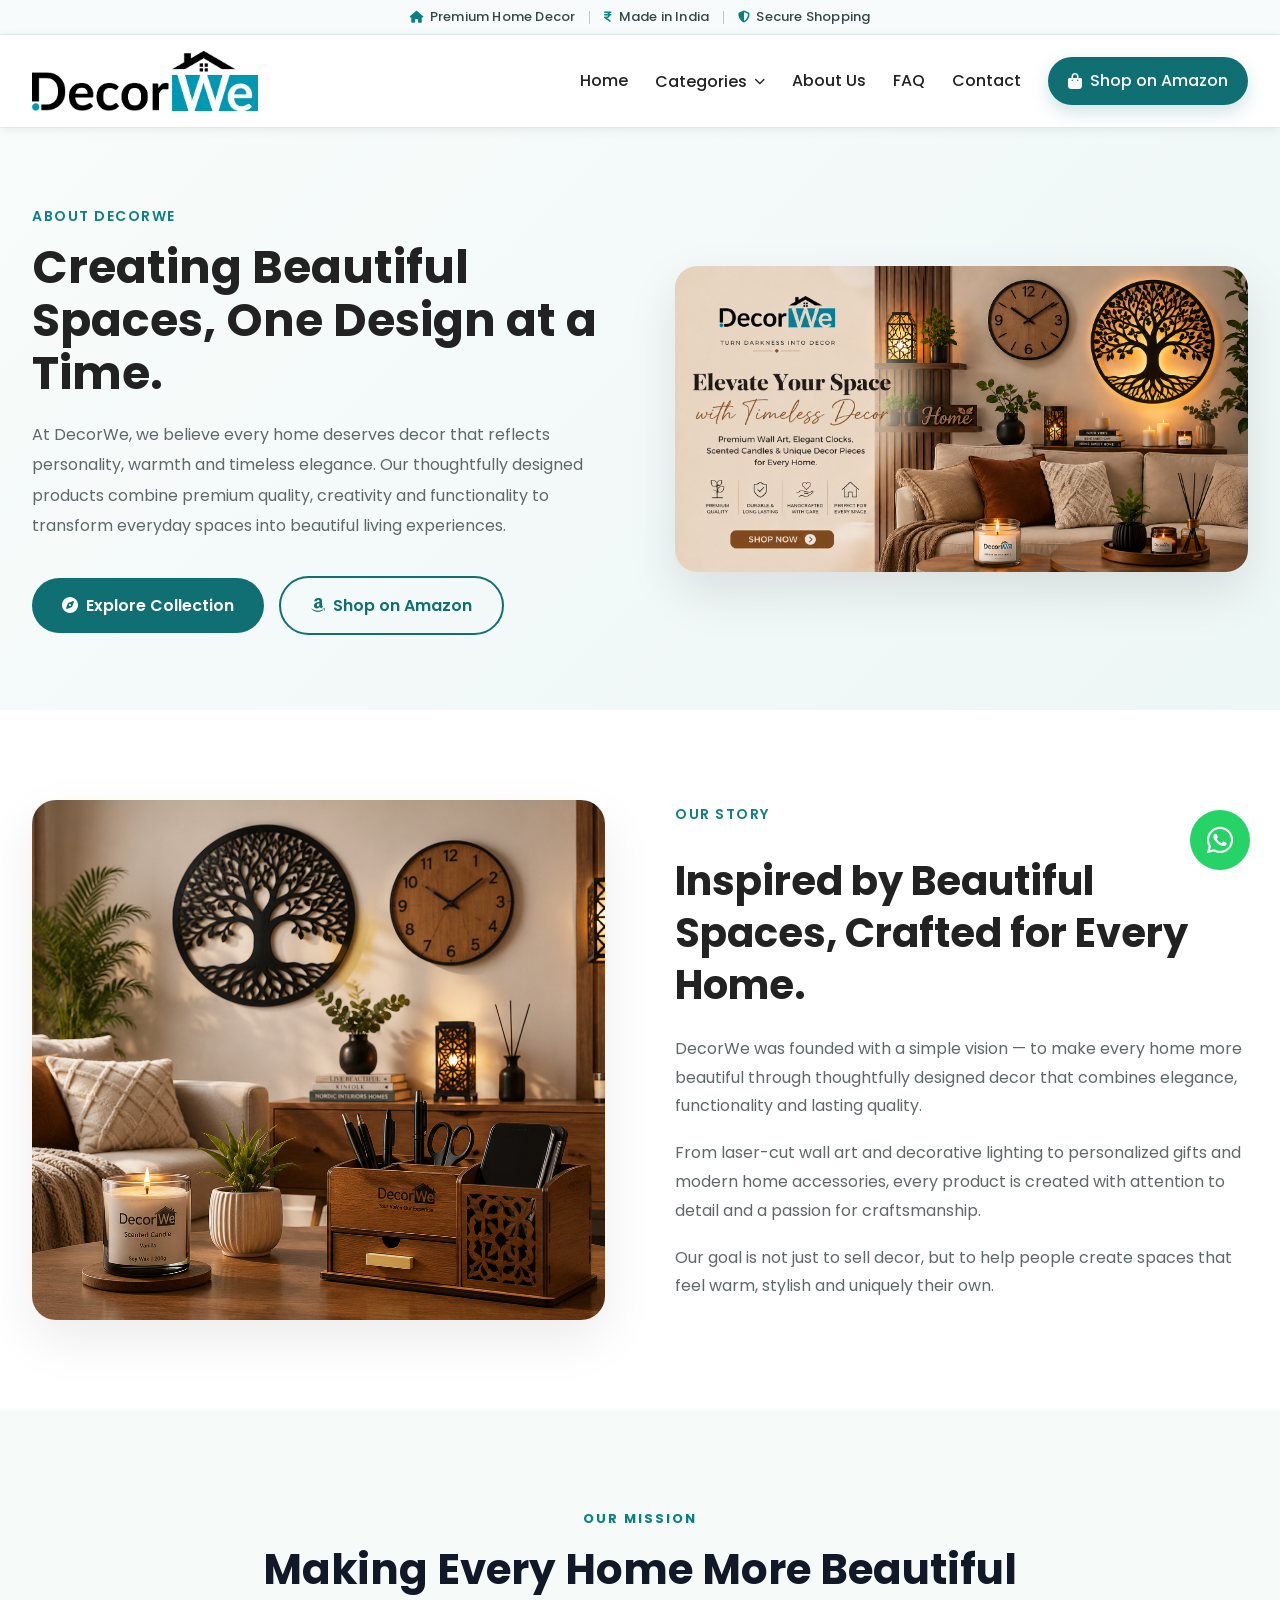
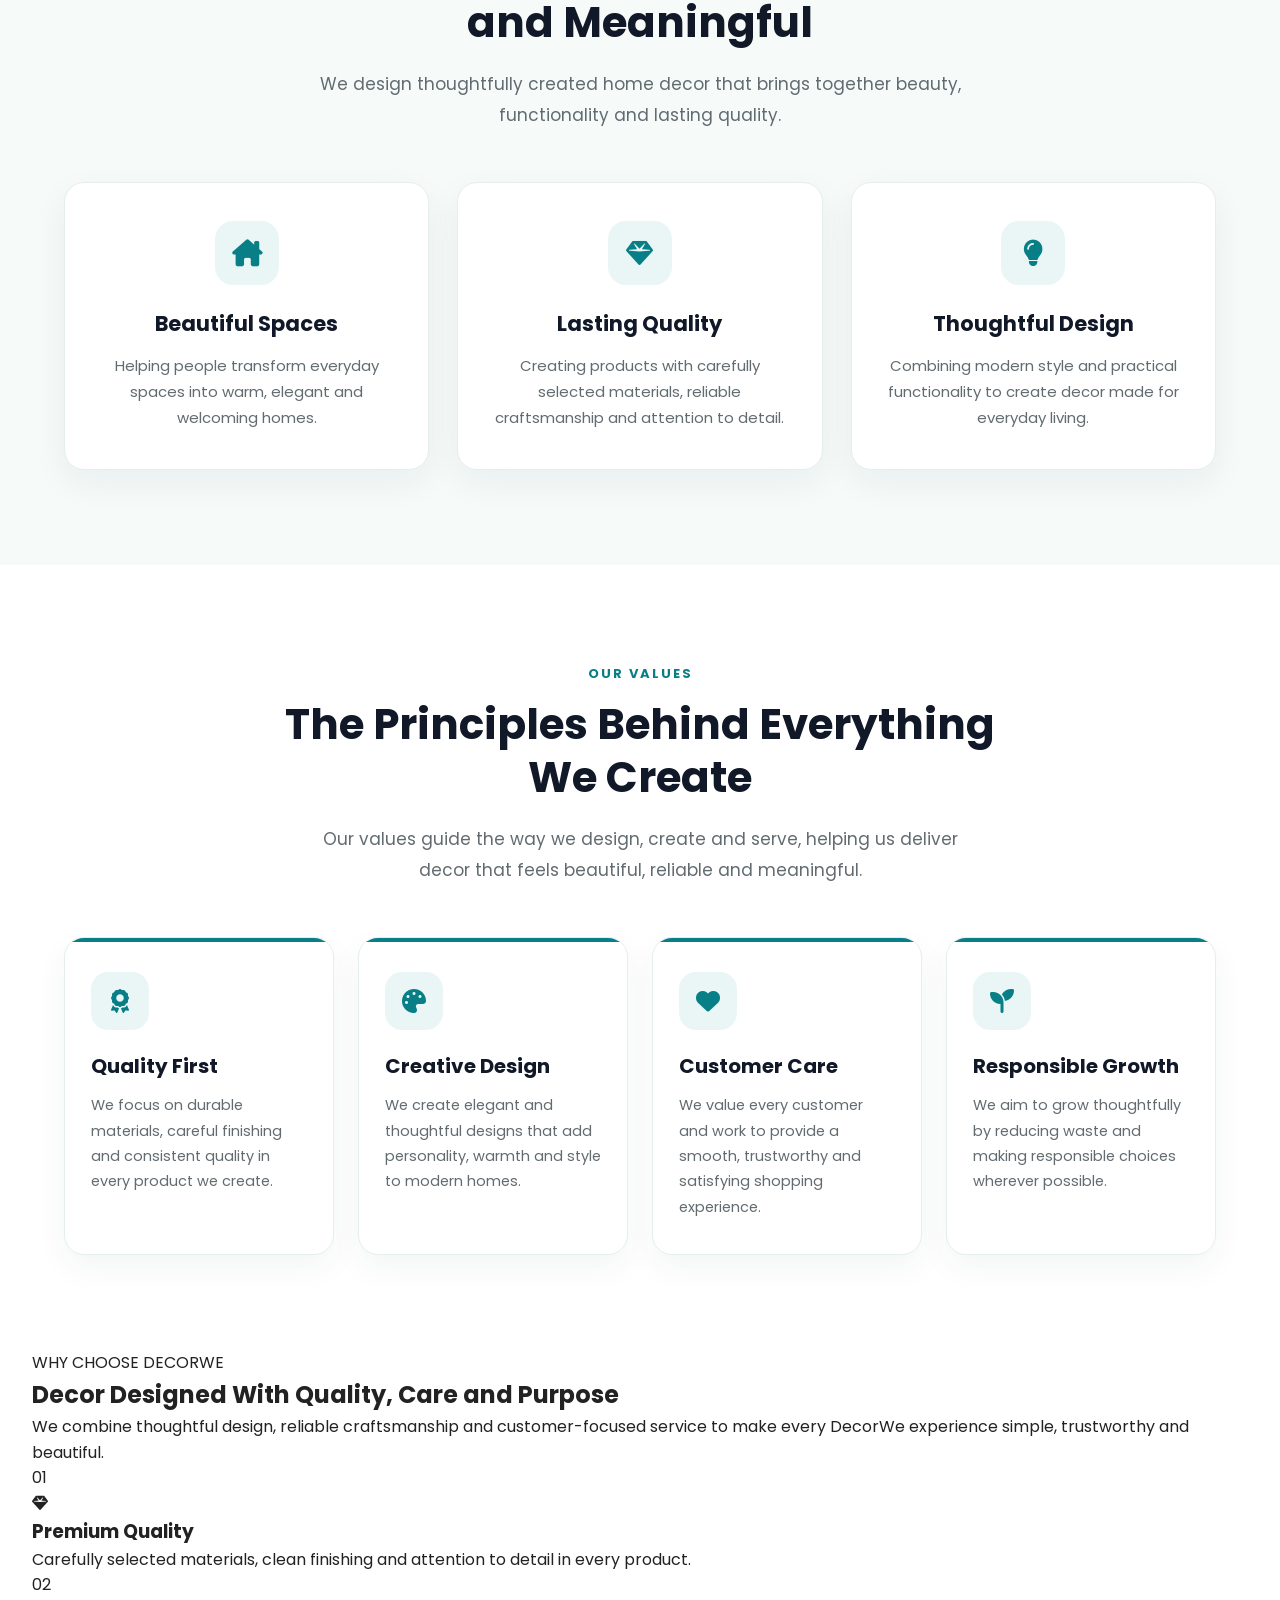
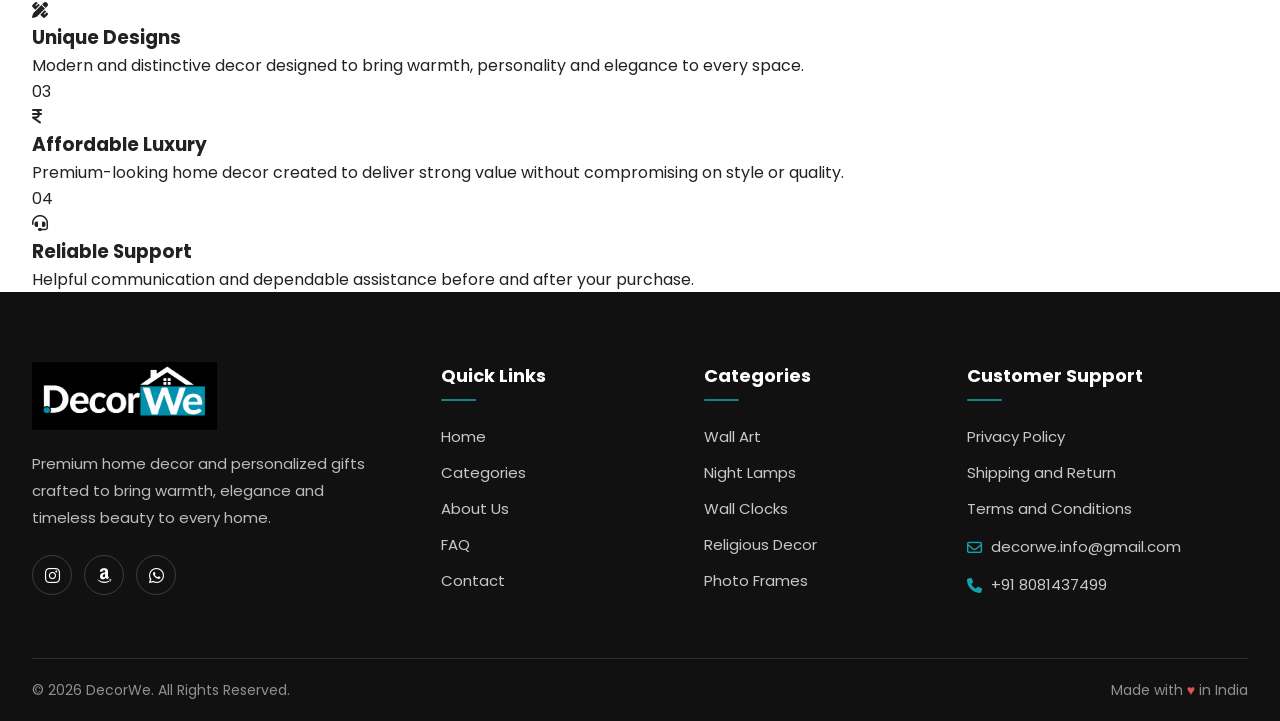
==== commit 5f5604c3: "Update about.html" ====
--- a/about.html
+++ b/about.html
@@ -504,6 +504,130 @@
     </div>
 
 </section>
+
+<!-- Why Choose DecorWe Section -->
+
+<section class="dw-choose-section">
+
+    <div class="container dw-choose-container">
+
+        <div class="dw-choose-heading">
+
+            <span class="dw-choose-label">
+                WHY CHOOSE DECORWE
+            </span>
+
+            <h2>
+                Decor Designed With Quality, Care and Purpose
+            </h2>
+
+            <p>
+                We combine thoughtful design, reliable craftsmanship and
+                customer-focused service to make every DecorWe experience
+                simple, trustworthy and beautiful.
+            </p>
+
+        </div>
+
+        <div class="dw-choose-grid">
+
+            <article class="dw-choose-item">
+
+                <div class="dw-choose-number">
+                    01
+                </div>
+
+                <div class="dw-choose-content">
+
+                    <div class="dw-choose-icon">
+                        <i class="fa-solid fa-gem"></i>
+                    </div>
+
+                    <h3>Premium Quality</h3>
+
+                    <p>
+                        Carefully selected materials, clean finishing and
+                        attention to detail in every product.
+                    </p>
+
+                </div>
+
+            </article>
+
+            <article class="dw-choose-item">
+
+                <div class="dw-choose-number">
+                    02
+                </div>
+
+                <div class="dw-choose-content">
+
+                    <div class="dw-choose-icon">
+                        <i class="fa-solid fa-pen-ruler"></i>
+                    </div>
+
+                    <h3>Unique Designs</h3>
+
+                    <p>
+                        Modern and distinctive decor designed to bring warmth,
+                        personality and elegance to every space.
+                    </p>
+
+                </div>
+
+            </article>
+
+            <article class="dw-choose-item">
+
+                <div class="dw-choose-number">
+                    03
+                </div>
+
+                <div class="dw-choose-content">
+
+                    <div class="dw-choose-icon">
+                        <i class="fa-solid fa-indian-rupee-sign"></i>
+                    </div>
+
+                    <h3>Affordable Luxury</h3>
+
+                    <p>
+                        Premium-looking home decor created to deliver strong
+                        value without compromising on style or quality.
+                    </p>
+
+                </div>
+
+            </article>
+
+            <article class="dw-choose-item">
+
+                <div class="dw-choose-number">
+                    04
+                </div>
+
+                <div class="dw-choose-content">
+
+                    <div class="dw-choose-icon">
+                        <i class="fa-solid fa-headset"></i>
+                    </div>
+
+                    <h3>Reliable Support</h3>
+
+                    <p>
+                        Helpful communication and dependable assistance before
+                        and after your purchase.
+                    </p>
+
+                </div>
+
+            </article>
+
+        </div>
+
+    </div>
+
+</section>
     
 <footer class="site-footer">
 
--- a/assets/css/style.css
+++ b/assets/css/style.css
@@ -536,6 +536,110 @@
     margin:0;
     color:#626b70;
     font-size:15px;
+    line-height:1.75;
+}
+
+/* DecorWe Values Section */
+
+.dw-values-section{
+    padding:95px 0;
+    background:#ffffff;
+}
+
+.dw-values-container{
+    width:90%;
+    max-width:1200px;
+    margin:0 auto;
+}
+
+.dw-values-heading{
+    max-width:760px;
+    margin:0 auto 52px;
+    text-align:center;
+}
+
+.dw-values-label{
+    display:inline-block;
+    margin-bottom:14px;
+    color:#087f87;
+    font-size:13px;
+    font-weight:700;
+    letter-spacing:2px;
+}
+
+.dw-values-heading h2{
+    margin:0 0 20px;
+    color:#111827;
+    font-size:42px;
+    line-height:1.25;
+}
+
+.dw-values-heading p{
+    max-width:690px;
+    margin:0 auto;
+    color:#626b70;
+    font-size:17px;
+    line-height:1.8;
+}
+
+.dw-values-grid{
+    display:grid;
+    grid-template-columns:repeat(4,minmax(0,1fr));
+    gap:24px;
+}
+
+.dw-values-card{
+    position:relative;
+    padding:34px 26px;
+    overflow:hidden;
+    background:#ffffff;
+    border:1px solid #e5eeee;
+    border-radius:20px;
+    text-align:left;
+    box-shadow:0 12px 32px rgba(16,60,64,.05);
+    transition:transform .3s ease, box-shadow .3s ease, border-color .3s ease;
+}
+
+.dw-values-card::before{
+    content:"";
+    position:absolute;
+    top:0;
+    left:0;
+    width:100%;
+    height:4px;
+    background:#087f87;
+}
+
+.dw-values-card:hover{
+    transform:translateY(-7px);
+    border-color:#cde5e4;
+    box-shadow:0 20px 45px rgba(16,60,64,.10);
+}
+
+.dw-values-icon{
+    display:flex;
+    align-items:center;
+    justify-content:center;
+    width:58px;
+    height:58px;
+    margin-bottom:22px;
+    border-radius:17px;
+    background:#eaf6f5;
+    color:#087f87;
+    font-size:24px;
+}
+
+.dw-values-card h3{
+    margin:0 0 13px;
+    color:#111827;
+    font-size:20px;
+    line-height:1.4;
+}
+
+.dw-values-card p{
+    margin:0;
+    color:#626b70;
+    font-size:14.5px;
     line-height:1.75;
 }
 
@@ -1131,6 +1235,23 @@
 .dw-mission-card{
     padding:32px 28px;
 }
+
+.dw-values-section{
+    padding:70px 0;
+}
+
+.dw-values-heading{
+    margin-bottom:40px;
+}
+
+.dw-values-heading h2{
+    font-size:34px;
+}
+
+.dw-values-grid{
+    grid-template-columns:repeat(2,minmax(0,1fr));
+    gap:22px;
+}
     
 }
 
@@ -1325,5 +1446,58 @@
 .dw-mission-card p{
     font-size:14px;
 }
+
+.dw-values-section{
+    padding:55px 0;
+}
+
+.dw-values-container{
+    width:90%;
+}
+
+.dw-values-heading{
+    margin-bottom:32px;
+}
+
+.dw-values-label{
+    font-size:11px;
+    letter-spacing:1.7px;
+}
+
+.dw-values-heading h2{
+    font-size:28px;
+    line-height:1.3;
+}
+
+.dw-values-heading p{
+    font-size:15px;
+    line-height:1.7;
+}
+
+.dw-values-grid{
+    grid-template-columns:1fr;
+    gap:18px;
+}
+
+.dw-values-card{
+    padding:28px 22px;
+    border-radius:17px;
+    text-align:center;
+}
+
+.dw-values-icon{
+    width:54px;
+    height:54px;
+    margin:0 auto 18px;
+    font-size:22px;
+}
+
+.dw-values-card h3{
+    font-size:19px;
+}
+
+.dw-values-card p{
+    font-size:14px;
+}
     
 }
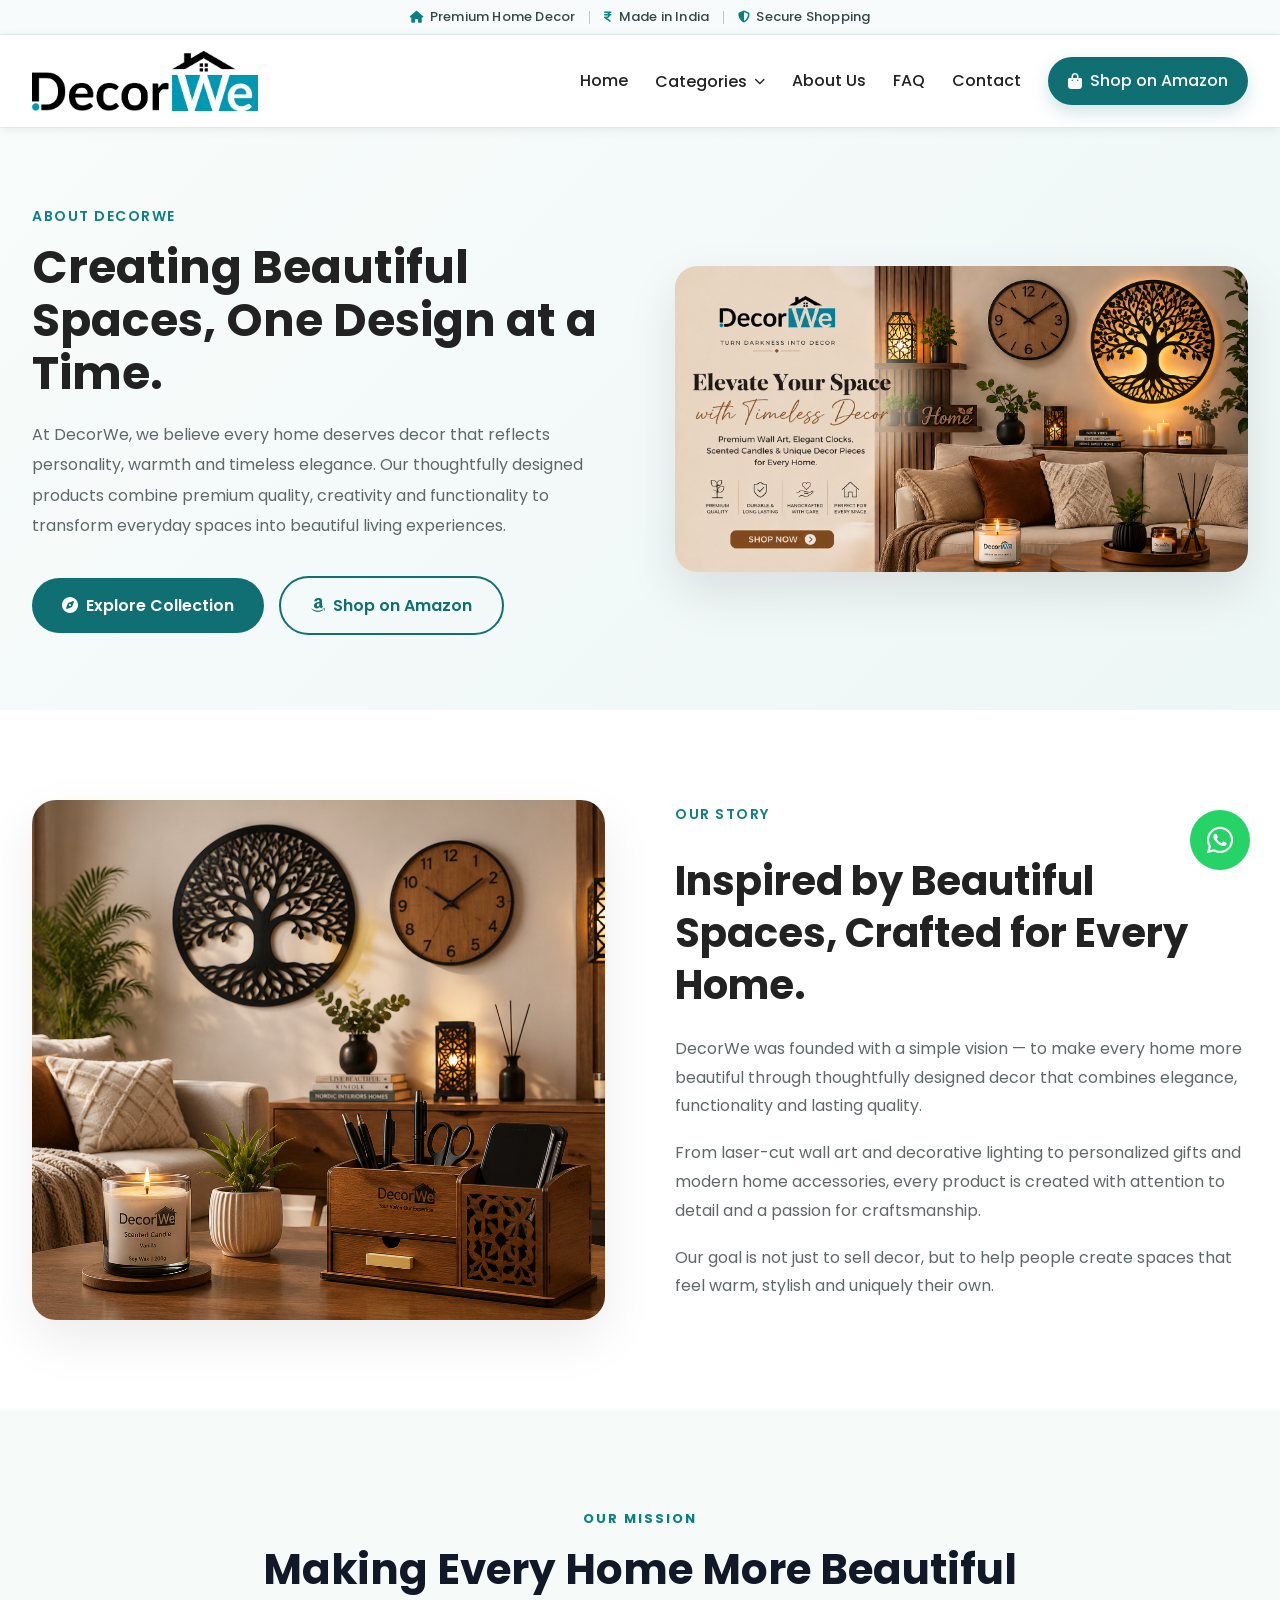
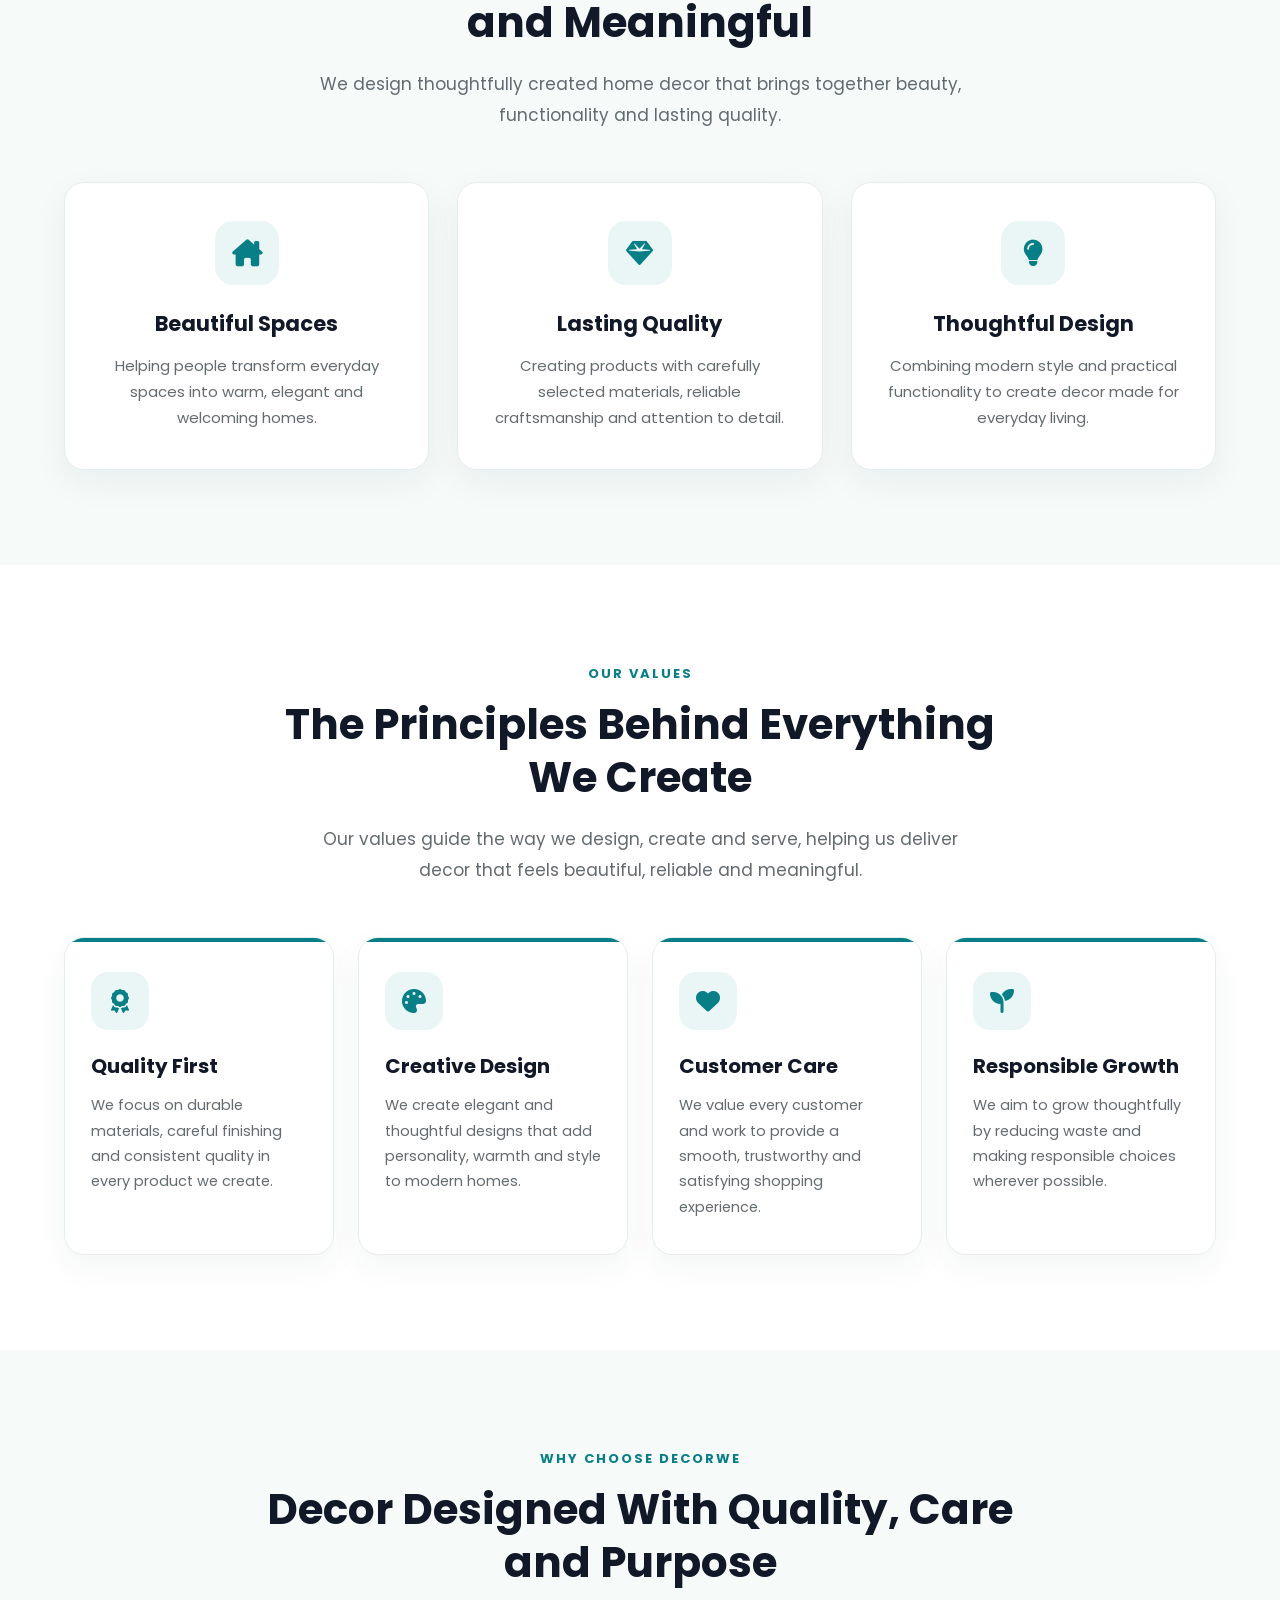
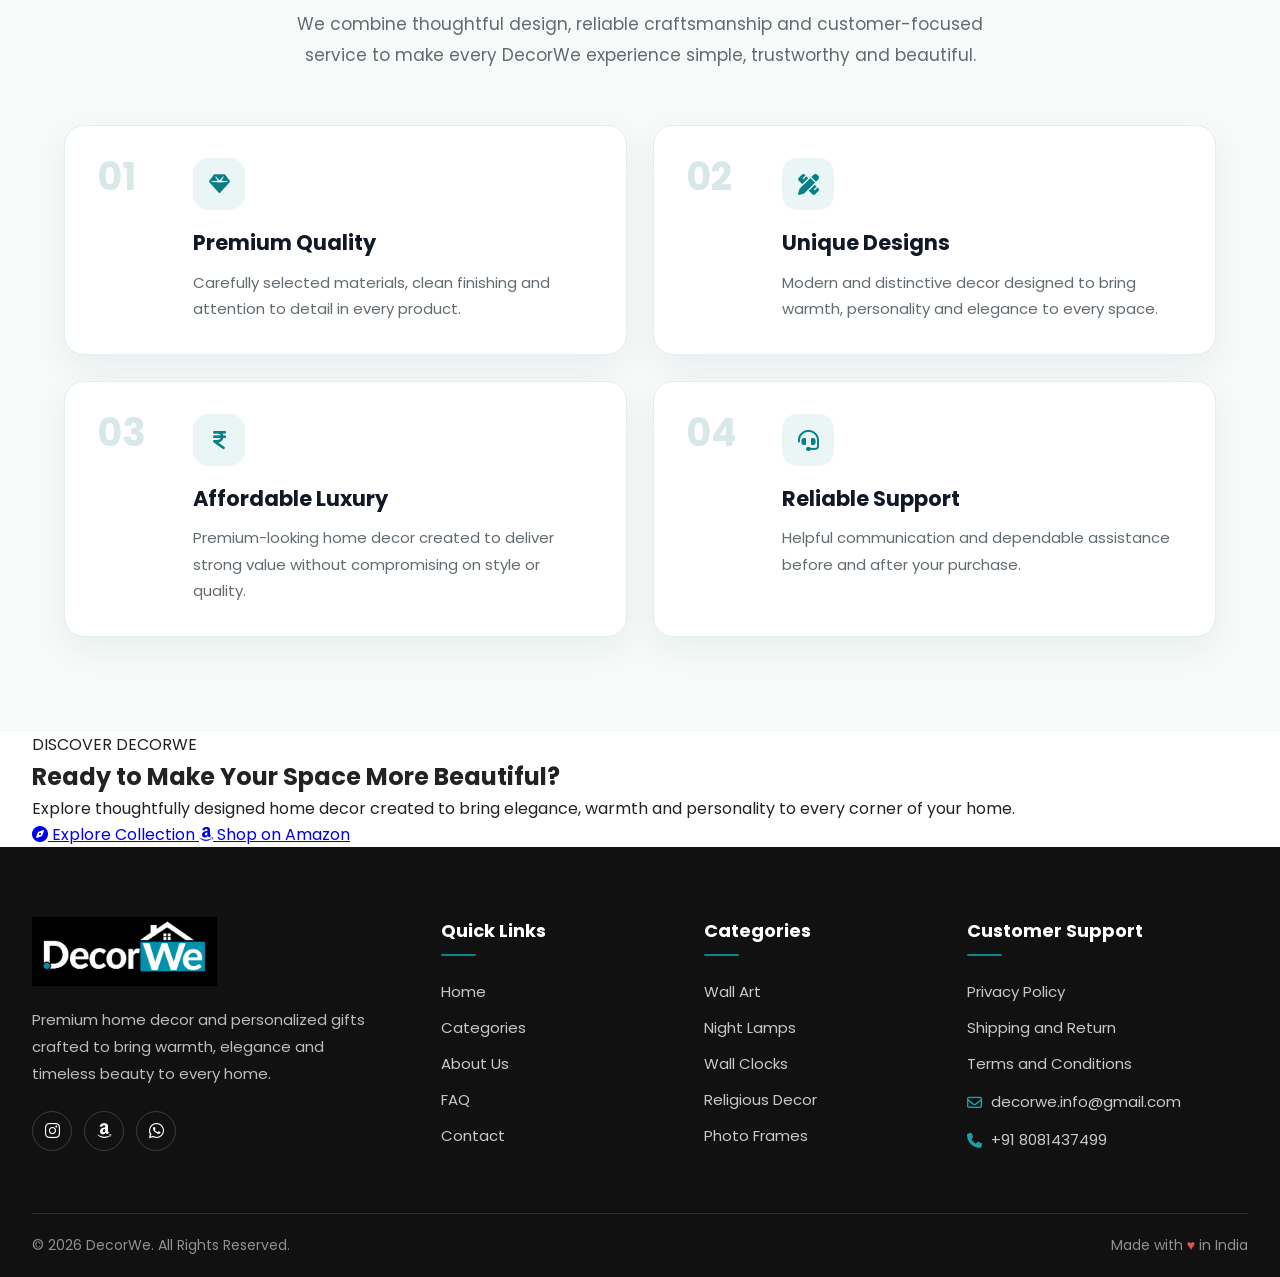
==== commit 90e755d3: "Update about.html" ====
--- a/about.html
+++ b/about.html
@@ -628,6 +628,52 @@
     </div>
 
 </section>
+
+<!-- DecorWe About CTA Section -->
+
+<section class="dw-about-cta-section">
+
+    <div class="container dw-about-cta-container">
+
+        <div class="dw-about-cta-content">
+
+            <span class="dw-about-cta-label">
+                DISCOVER DECORWE
+            </span>
+
+            <h2>
+                Ready to Make Your Space More Beautiful?
+            </h2>
+
+            <p>
+                Explore thoughtfully designed home decor created to bring
+                elegance, warmth and personality to every corner of your home.
+            </p>
+
+            <div class="dw-about-cta-buttons">
+
+                <a href="index.html#categories"
+                   class="dw-about-cta-primary">
+                    <i class="fa-solid fa-compass"></i>
+                    Explore Collection
+                </a>
+
+                <a href="https://www.amazon.in/stores/DECORWE/page/19DD94EA-7425-43B6-A55E-58A86785EBBE?lp_asin=B0DKQ6T5X3&ref_=cm_sw_r_cp_ud_ast_store_HPH9Y5K63T428S83PRY3&store_ref=bl_ast_dp_brandlogo_sto"
+                   class="dw-about-cta-secondary"
+                   target="_blank"
+                   rel="noopener noreferrer">
+
+                    <i class="fa-brands fa-amazon"></i>
+                    Shop on Amazon
+                </a>
+
+            </div>
+
+        </div>
+
+    </div>
+
+</section>
     
 <footer class="site-footer">
 
--- a/assets/css/style.css
+++ b/assets/css/style.css
@@ -640,6 +640,108 @@
     margin:0;
     color:#626b70;
     font-size:14.5px;
+    line-height:1.75;
+}
+
+/* Why Choose DecorWe Section */
+
+.dw-choose-section{
+    padding:95px 0;
+    background:#f6faf9;
+}
+
+.dw-choose-container{
+    width:90%;
+    max-width:1200px;
+    margin:0 auto;
+}
+
+.dw-choose-heading{
+    max-width:780px;
+    margin:0 auto 55px;
+    text-align:center;
+}
+
+.dw-choose-label{
+    display:inline-block;
+    margin-bottom:14px;
+    color:#087f87;
+    font-size:13px;
+    font-weight:700;
+    letter-spacing:2px;
+}
+
+.dw-choose-heading h2{
+    margin:0 0 20px;
+    color:#111827;
+    font-size:42px;
+    line-height:1.25;
+}
+
+.dw-choose-heading p{
+    max-width:700px;
+    margin:0 auto;
+    color:#626b70;
+    font-size:17px;
+    line-height:1.8;
+}
+
+.dw-choose-grid{
+    display:grid;
+    grid-template-columns:repeat(2,minmax(0,1fr));
+    gap:26px;
+}
+
+.dw-choose-item{
+    position:relative;
+    display:grid;
+    grid-template-columns:72px minmax(0,1fr);
+    gap:24px;
+    padding:32px;
+    overflow:hidden;
+    background:#ffffff;
+    border:1px solid #e4eeee;
+    border-radius:20px;
+    box-shadow:0 12px 34px rgba(16,60,64,.06);
+    transition:transform .3s ease, box-shadow .3s ease;
+}
+
+.dw-choose-item:hover{
+    transform:translateY(-6px);
+    box-shadow:0 20px 45px rgba(16,60,64,.11);
+}
+
+.dw-choose-number{
+    color:#d7e8e7;
+    font-size:38px;
+    font-weight:700;
+    line-height:1;
+}
+
+.dw-choose-icon{
+    display:flex;
+    align-items:center;
+    justify-content:center;
+    width:52px;
+    height:52px;
+    margin-bottom:18px;
+    border-radius:15px;
+    background:#eaf6f5;
+    color:#087f87;
+    font-size:21px;
+}
+
+.dw-choose-content h3{
+    margin:0 0 12px;
+    color:#111827;
+    font-size:21px;
+    line-height:1.4;
+}
+
+.dw-choose-content p{
+    margin:0;
+    color:#626b70;
+    font-size:15px;
     line-height:1.75;
 }
 
@@ -1252,6 +1354,24 @@
     grid-template-columns:repeat(2,minmax(0,1fr));
     gap:22px;
 }
+
+.dw-choose-section{
+    padding:70px 0;
+}
+
+.dw-choose-heading{
+    margin-bottom:40px;
+}
+
+.dw-choose-heading h2{
+    font-size:34px;
+}
+
+.dw-choose-grid{
+    grid-template-columns:1fr;
+    max-width:720px;
+    margin:0 auto;
+}
     
 }
 
@@ -1499,5 +1619,63 @@
 .dw-values-card p{
     font-size:14px;
 }
+
+.dw-choose-section{
+    padding:55px 0;
+}
+
+.dw-choose-container{
+    width:90%;
+}
+
+.dw-choose-heading{
+    margin-bottom:32px;
+}
+
+.dw-choose-label{
+    font-size:11px;
+    letter-spacing:1.7px;
+}
+
+.dw-choose-heading h2{
+    font-size:28px;
+    line-height:1.3;
+}
+
+.dw-choose-heading p{
+    font-size:15px;
+    line-height:1.7;
+}
+
+.dw-choose-grid{
+    gap:18px;
+}
+
+.dw-choose-item{
+    grid-template-columns:1fr;
+    gap:12px;
+    padding:27px 22px;
+    text-align:center;
+    border-radius:17px;
+}
+
+.dw-choose-number{
+    font-size:30px;
+}
+
+.dw-choose-icon{
+    width:52px;
+    height:52px;
+    margin:0 auto 17px;
+    font-size:21px;
+}
+
+.dw-choose-content h3{
+    font-size:19px;
+}
+
+.dw-choose-content p{
+    font-size:14px;
+}
     
 }
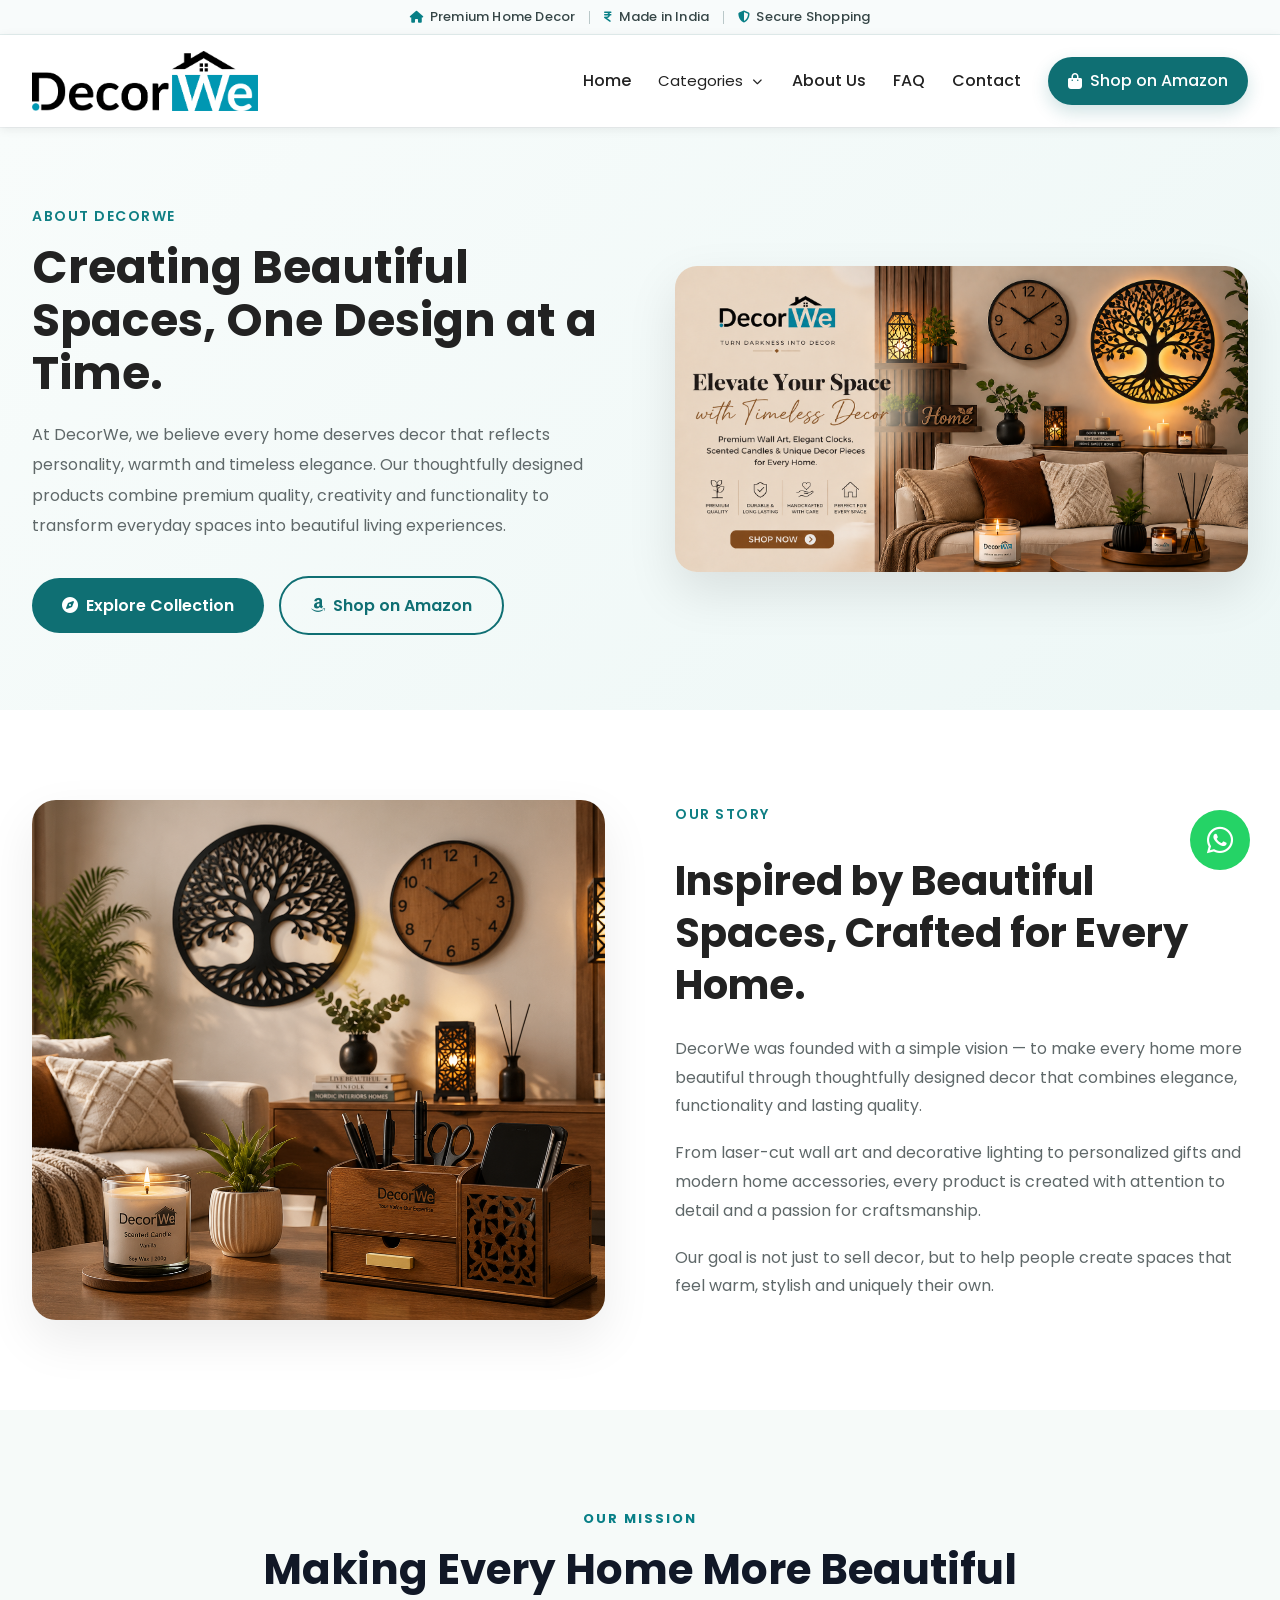
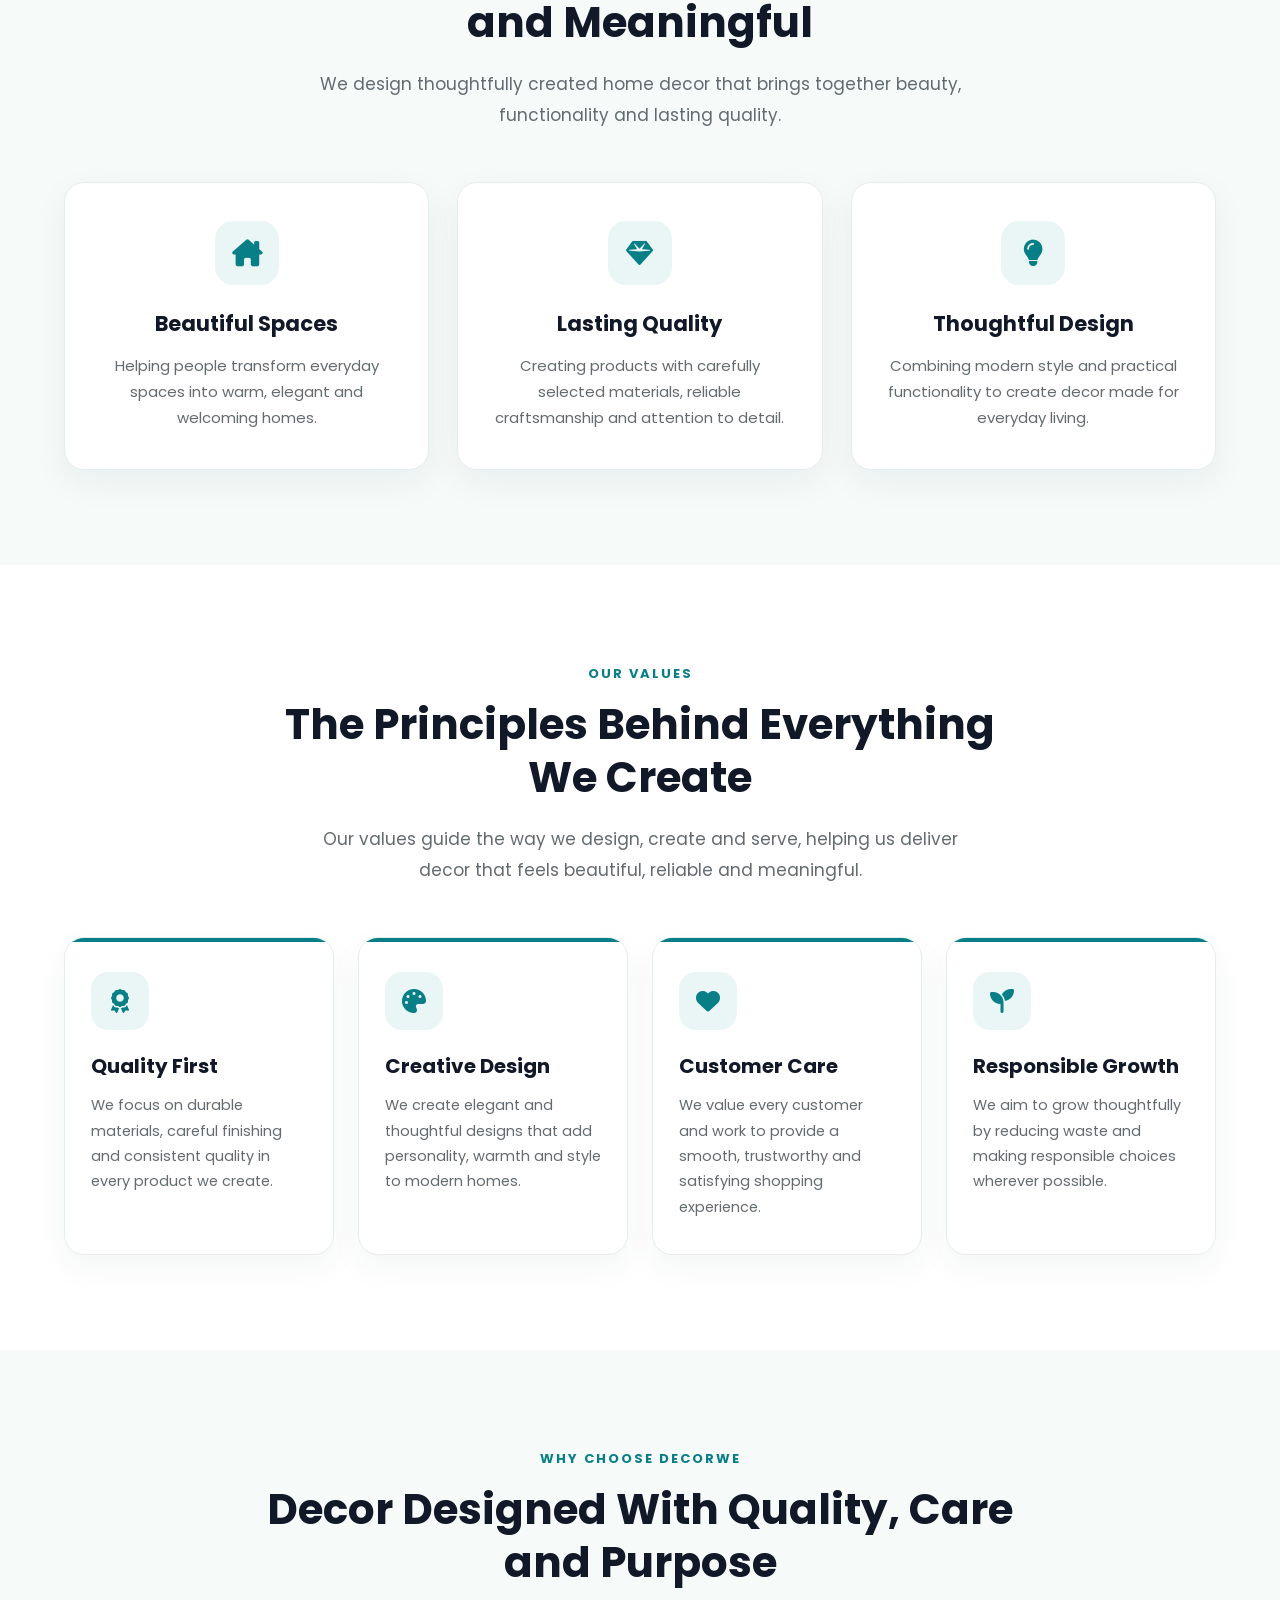
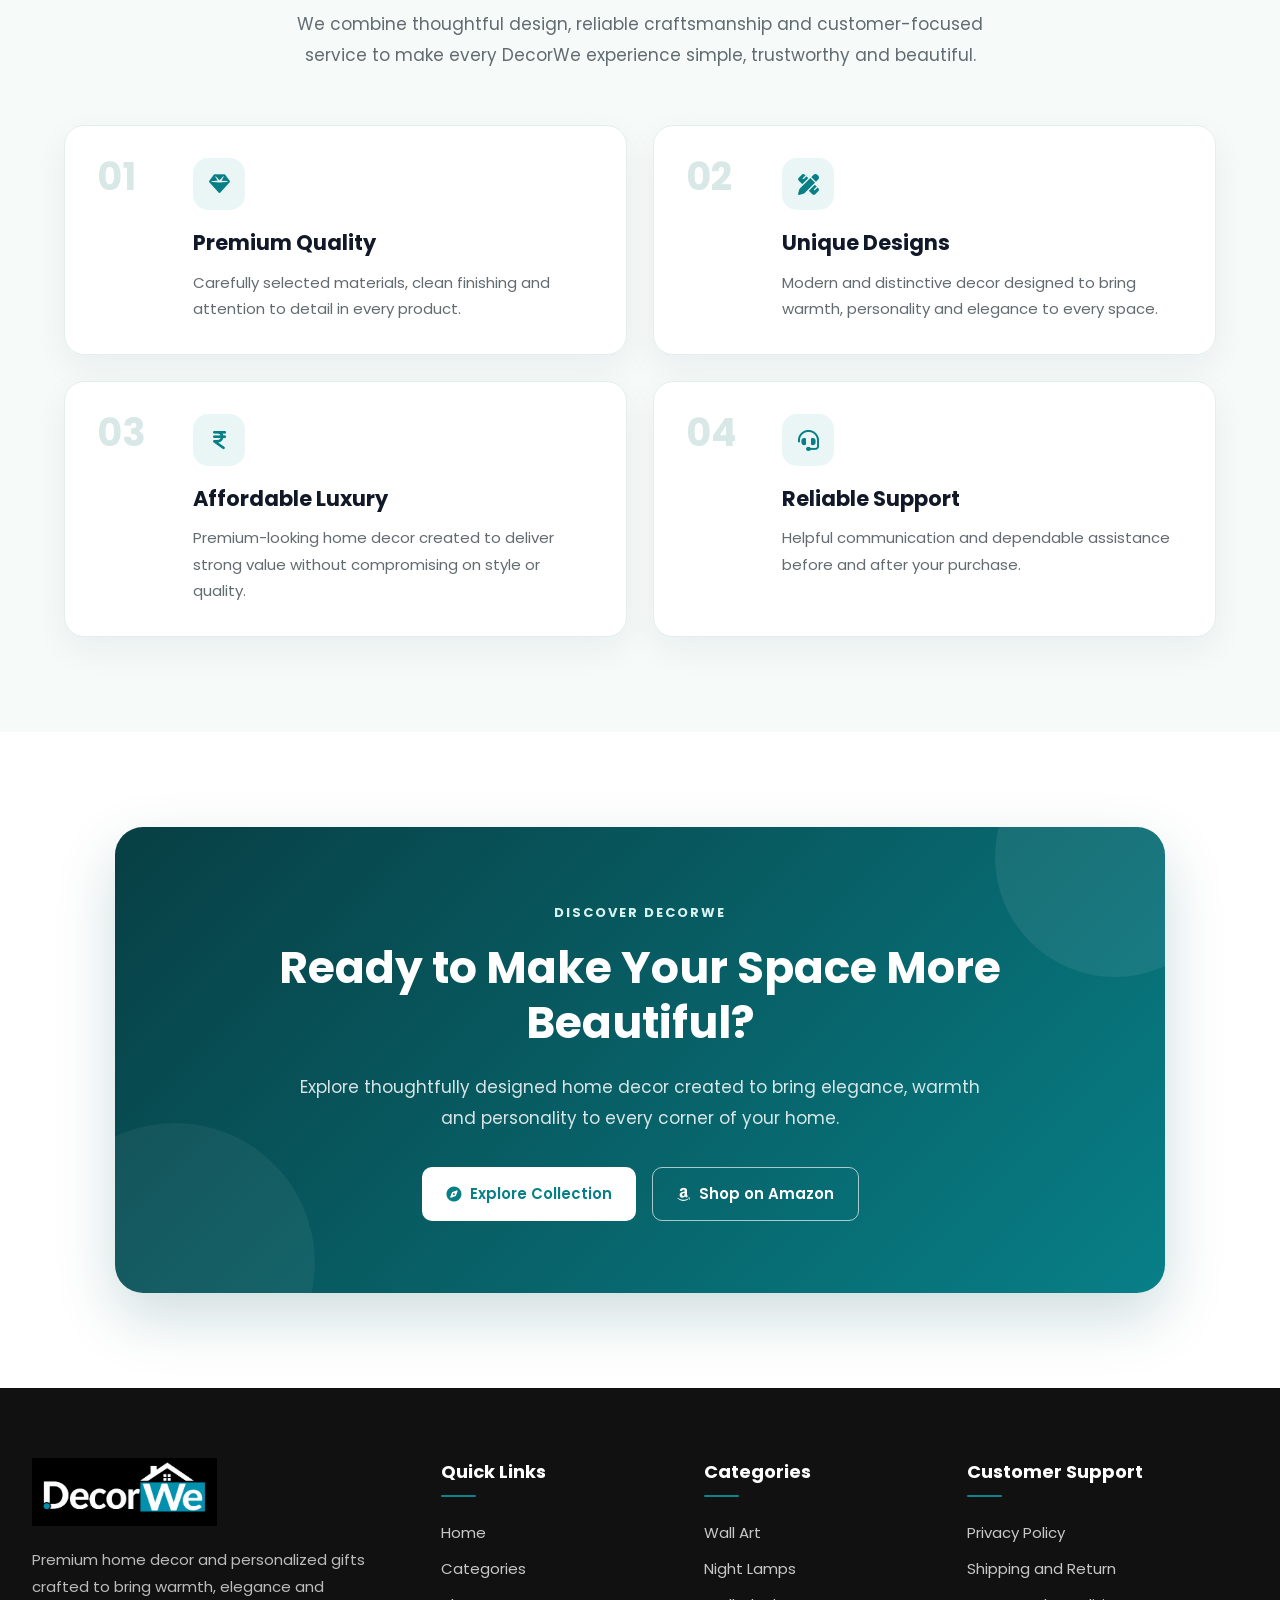
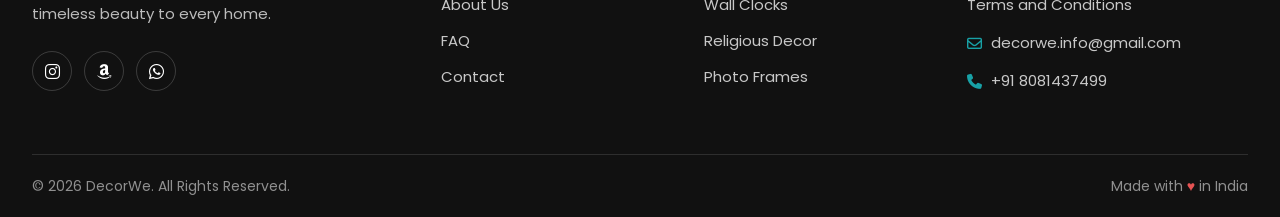
==== commit 67917a9f: "Update about.html" ====
--- a/about.html
+++ b/about.html
@@ -150,61 +150,69 @@
 
             <a href="index.html#home">Home</a>
 
-            <div class="nav-dropdown">
-
-                <button class="dropdown-toggle"
-                        type="button"
-                        aria-expanded="false">
-
-                    Categories
-
-                    <i class="fa-solid fa-chevron-down"></i>
-
-                </button>
-
-                <div class="dropdown-menu">
-
-                    <a href="index.html#categories">
+                <div class="nav-dropdown">
+
+    <div class="dropdown-heading">
+
+        <a href="categories.html"
+           class="categories-page-link">
+            Categories
+        </a>
+
+        <button class="dropdown-toggle"
+                type="button"
+                aria-label="Open categories menu"
+                aria-expanded="false">
+
+            <i class="fa-solid fa-chevron-down"></i>
+
+        </button>
+
+    </div>
+
+    <div class="dropdown-menu">
+
+                    <a href="categories.html">
                         <i class="fa-solid fa-image"></i>
                         Wall Art
                     </a>
 
-                    <a href="index.html#categories">
+                   <a href="categories.html">
                         <i class="fa-solid fa-lightbulb"></i>
                         Night Lamps
                     </a>
 
-                    <a href="index.html#categories">
+                   <a href="categories.html">
                         <i class="fa-regular fa-clock"></i>
                         Wall Clocks
                     </a>
 
-                    <a href="index.html#categories">
+                   <a href="categories.html">
                         <i class="fa-solid fa-om"></i>
                         Religious Decor
                     </a>
 
-                    <a href="index.html#categories">
+                   <a href="categories.html">
                         <i class="fa-regular fa-images"></i>
                         Photo Frames
                     </a>
 
-                    <a href="index.html#categories">
+                    <a href="categories.html">
                         <i class="fa-solid fa-boxes-stacked"></i>
                         Desktop Organizers
                     </a>
 
-                    <a href="index.html#categories">
+                  <a href="categories.html">
                         <i class="fa-solid fa-fire-flame-simple"></i>
                         Scented Candles
                     </a>
 
-                    <a href="index.html#categories">
+                   <a href="categories.html">
                         <i class="fa-solid fa-gift"></i>
                         Personalized Gifts
                     </a>
 
-                    <a href="index.html#categories">
+                   <a href="categories.html">
                         <i class="fa-solid fa-puzzle-piece"></i>
                         Kids Decor
                     </a>
--- a/assets/css/style.css
+++ b/assets/css/style.css
@@ -141,6 +141,84 @@
     width:100%;
 }
 
+.dropdown-heading{
+    display:flex;
+    align-items:center;
+    justify-content:center;
+    gap:7px;
+}
+
+.categories-page-link{
+    color:#222;
+    font-size:15px;
+    font-weight:400;
+    text-decoration:none;
+}
+
+.categories-page-link:hover{
+    color:#087f87;
+}
+
+.dropdown-heading .dropdown-toggle{
+    display:flex;
+    align-items:center;
+    justify-content:center;
+    padding:4px;
+    color:#222;
+    background:transparent;
+    border:none;
+    cursor:pointer;
+}
+
+.dropdown-heading .dropdown-toggle i{
+    font-size:11px;
+    transition:transform .3s ease;
+}
+
+.nav-dropdown.active .dropdown-toggle i{
+    transform:rotate(180deg);
+}
+
+.categories-page-link{
+    color:#222222;
+    font-size:15px;
+    font-weight:400;
+    text-decoration:none;
+}
+
+.categories-page-link:visited{
+    color:#222222;
+}
+
+.categories-page-link:hover{
+    color:#087f87;
+}
+
+.dropdown-heading{
+    display:flex;
+    align-items:center;
+    justify-content:center;
+    gap:6px;
+}
+
+.dropdown-heading .dropdown-toggle{
+    display:flex;
+    align-items:center;
+    justify-content:center;
+    padding:3px;
+    margin:0;
+    color:#222222;
+    background:transparent;
+    border:none;
+    line-height:1;
+    cursor:pointer;
+}
+
+.dropdown-heading .dropdown-toggle i{
+    display:block;
+    font-size:10px;
+}
+
 /* Categories Dropdown */
 
 .nav-dropdown{
@@ -743,6 +821,1065 @@
     color:#626b70;
     font-size:15px;
     line-height:1.75;
+}
+
+/* DecorWe About CTA Section */
+
+.dw-about-cta-section{
+    padding:95px 0;
+    background:#ffffff;
+}
+
+.dw-about-cta-container{
+    width:90%;
+    max-width:1200px;
+    margin:0 auto;
+}
+
+.dw-about-cta-content{
+    position:relative;
+    max-width:1050px;
+    margin:0 auto;
+    padding:72px 60px;
+    overflow:hidden;
+    border-radius:28px;
+    background:linear-gradient(135deg,#073f44 0%,#087f87 100%);
+    text-align:center;
+    box-shadow:0 24px 60px rgba(8,85,91,.20);
+}
+
+.dw-about-cta-content::before{
+    content:"";
+    position:absolute;
+    top:-90px;
+    right:-70px;
+    width:240px;
+    height:240px;
+    border-radius:50%;
+    background:rgba(255,255,255,.07);
+}
+
+.dw-about-cta-content::after{
+    content:"";
+    position:absolute;
+    bottom:-110px;
+    left:-80px;
+    width:280px;
+    height:280px;
+    border-radius:50%;
+    background:rgba(255,255,255,.05);
+}
+
+.dw-about-cta-label,
+.dw-about-cta-content h2,
+.dw-about-cta-content p,
+.dw-about-cta-buttons{
+    position:relative;
+    z-index:1;
+}
+
+.dw-about-cta-label{
+    display:inline-block;
+    margin-bottom:16px;
+    color:#d8f4f1;
+    font-size:13px;
+    font-weight:700;
+    letter-spacing:2px;
+}
+
+.dw-about-cta-content h2{
+    max-width:760px;
+    margin:0 auto 22px;
+    color:#ffffff;
+    font-size:44px;
+    line-height:1.25;
+}
+
+.dw-about-cta-content p{
+    max-width:700px;
+    margin:0 auto 34px;
+    color:rgba(255,255,255,.84);
+    font-size:17px;
+    line-height:1.8;
+}
+
+.dw-about-cta-buttons{
+    display:flex;
+    justify-content:center;
+    gap:16px;
+    flex-wrap:wrap;
+}
+
+.dw-about-cta-primary,
+.dw-about-cta-secondary{
+    display:inline-flex;
+    align-items:center;
+    justify-content:center;
+    gap:9px;
+    min-width:190px;
+    padding:14px 24px;
+    border-radius:10px;
+    font-size:15px;
+    font-weight:600;
+    text-decoration:none;
+    transition:transform .3s ease, background .3s ease, color .3s ease;
+}
+
+.dw-about-cta-primary{
+    background:#ffffff;
+    color:#087f87;
+}
+
+.dw-about-cta-primary:hover{
+    transform:translateY(-3px);
+    background:#f2fbfa;
+}
+
+.dw-about-cta-secondary{
+    border:1px solid rgba(255,255,255,.65);
+    color:#ffffff;
+    background:transparent;
+}
+
+.dw-about-cta-secondary:hover{
+    transform:translateY(-3px);
+    background:#ffffff;
+    color:#087f87;
+}
+
+/* =====================================
+   DECORWE CONTACT HERO
+===================================== */
+
+.dw-contact-hero-section{
+    padding:70px 0;
+    background:linear-gradient(135deg,#f8fcfb 0%,#edf7f6 100%);
+    border-top:1px solid #eef2f3;
+}
+
+.dw-contact-hero-container{
+    width:90%;
+    max-width:1200px;
+    margin:0 auto;
+}
+
+.dw-contact-hero-content{
+    display:grid;
+    grid-template-columns:minmax(0,1.1fr) minmax(0,.9fr);
+    gap:70px;
+    align-items:center;
+}
+
+.dw-contact-hero-label{
+    display:inline-block;
+    margin-bottom:14px;
+    color:#087f87;
+    font-size:13px;
+    font-weight:700;
+    letter-spacing:2px;
+}
+
+.dw-contact-hero-text h1{
+    max-width:650px;
+    margin:0 0 22px;
+    color:#111827;
+    font-size:48px;
+    line-height:1.2;
+}
+
+.dw-contact-hero-text p{
+    max-width:650px;
+    margin:0 0 34px;
+    color:#5f6869;
+    font-size:17px;
+    line-height:1.85;
+}
+
+.dw-contact-hero-buttons{
+    display:flex;
+    align-items:center;
+    gap:15px;
+    flex-wrap:wrap;
+}
+
+.dw-contact-hero-primary,
+.dw-contact-hero-secondary{
+    display:inline-flex;
+    align-items:center;
+    justify-content:center;
+    gap:9px;
+    min-width:180px;
+    padding:14px 24px;
+    border-radius:30px;
+    font-size:15px;
+    font-weight:600;
+    text-decoration:none;
+    transition:transform .3s ease,
+               background .3s ease,
+               color .3s ease;
+}
+
+.dw-contact-hero-primary{
+    background:#0f6f73;
+    color:#ffffff;
+    box-shadow:0 9px 22px rgba(15,111,115,.20);
+}
+
+.dw-contact-hero-primary:hover{
+    background:#09575a;
+    transform:translateY(-3px);
+}
+
+.dw-contact-hero-secondary{
+    border:2px solid #0f6f73;
+    color:#0f6f73;
+    background:#ffffff;
+}
+
+.dw-contact-hero-secondary:hover{
+    background:#0f6f73;
+    color:#ffffff;
+    transform:translateY(-3px);
+}
+
+.dw-contact-hero-visual{
+    display:flex;
+    justify-content:center;
+}
+
+.dw-contact-hero-card{
+    width:100%;
+    max-width:430px;
+    padding:42px 38px;
+    background:#ffffff;
+    border:1px solid #e4eeee;
+    border-radius:24px;
+    box-shadow:0 22px 55px rgba(16,60,64,.10);
+}
+
+.dw-contact-hero-icon{
+    display:flex;
+    align-items:center;
+    justify-content:center;
+    width:68px;
+    height:68px;
+    margin-bottom:24px;
+    border-radius:19px;
+    background:#eaf6f5;
+    color:#087f87;
+    font-size:28px;
+}
+
+.dw-contact-hero-card h2{
+    margin:0 0 14px;
+    color:#111827;
+    font-size:27px;
+    line-height:1.35;
+}
+
+.dw-contact-hero-card > p{
+    margin:0 0 25px;
+    color:#626b70;
+    font-size:15px;
+    line-height:1.75;
+}
+
+.dw-contact-hero-mini-list{
+    display:grid;
+    gap:13px;
+}
+
+.dw-contact-hero-mini-list div{
+    display:flex;
+    align-items:center;
+    gap:10px;
+    color:#364647;
+    font-size:15px;
+    font-weight:500;
+}
+
+.dw-contact-hero-mini-list i{
+    color:#087f87;
+}
+
+/* =====================================
+   DECORWE QUICK CONTACT CARDS
+===================================== */
+
+.dw-contact-cards-section{
+    padding:85px 0;
+    background:#ffffff;
+}
+
+.dw-contact-cards-container{
+    width:90%;
+    max-width:1200px;
+    margin:0 auto;
+}
+
+.dw-contact-cards-heading{
+    max-width:680px;
+    margin:0 auto 45px;
+    text-align:center;
+}
+
+.dw-contact-cards-heading span{
+    display:inline-block;
+    margin-bottom:12px;
+    color:#087f87;
+    font-size:13px;
+    font-weight:700;
+    letter-spacing:2px;
+}
+
+.dw-contact-cards-heading h2{
+    margin:0 0 14px;
+    color:#111827;
+    font-size:38px;
+    line-height:1.3;
+}
+
+.dw-contact-cards-heading p{
+    margin:0;
+    color:#657071;
+    font-size:16px;
+    line-height:1.75;
+}
+
+.dw-contact-cards-grid{
+    display:grid;
+    grid-template-columns:repeat(4,minmax(0,1fr));
+    gap:22px;
+}
+
+.dw-contact-info-card{
+    position:relative;
+    min-height:285px;
+    padding:32px 26px;
+    overflow:hidden;
+    background:#ffffff;
+    border:1px solid #e4eeee;
+    border-radius:20px;
+    box-shadow:0 12px 35px rgba(16,60,64,.07);
+    transition:
+        transform .3s ease,
+        box-shadow .3s ease,
+        border-color .3s ease;
+}
+
+.dw-contact-info-card::before{
+    content:"";
+    position:absolute;
+    top:0;
+    left:0;
+    width:100%;
+    height:4px;
+    background:#0f7d82;
+    transform:scaleX(0);
+    transform-origin:left;
+    transition:transform .3s ease;
+}
+
+.dw-contact-info-card:hover{
+    transform:translateY(-8px);
+    border-color:#c9e3e2;
+    box-shadow:0 20px 45px rgba(16,60,64,.12);
+}
+
+.dw-contact-info-card:hover::before{
+    transform:scaleX(1);
+}
+
+.dw-contact-info-icon{
+    display:flex;
+    align-items:center;
+    justify-content:center;
+    width:58px;
+    height:58px;
+    margin-bottom:23px;
+    border-radius:17px;
+    background:#eaf6f5;
+    color:#087f87;
+    font-size:23px;
+    transition:
+        background .3s ease,
+        color .3s ease,
+        transform .3s ease;
+}
+
+.dw-contact-info-card:hover .dw-contact-info-icon{
+    background:#0f7d82;
+    color:#ffffff;
+    transform:rotate(-5deg);
+}
+
+.dw-contact-info-card h3{
+    margin:0 0 14px;
+    color:#111827;
+    font-size:21px;
+    line-height:1.35;
+}
+
+.dw-contact-info-card a{
+    display:inline-block;
+    margin-bottom:14px;
+    color:#0b7479;
+    font-size:15px;
+    font-weight:600;
+    line-height:1.55;
+    text-decoration:none;
+    overflow-wrap:anywhere;
+}
+
+.dw-contact-info-card a:hover{
+    text-decoration:underline;
+}
+
+.dw-contact-info-card p{
+    margin:0;
+    color:#667172;
+    font-size:14px;
+    line-height:1.75;
+}
+
+.dw-contact-info-primary{
+    margin-bottom:12px !important;
+    color:#334344 !important;
+    font-weight:600;
+}
+
+/* =====================================
+   DECORWE CONTACT FORM
+===================================== */
+
+.dw-contact-form-section{
+    padding:90px 0;
+    background:#f8fbfb;
+}
+
+.dw-contact-form-container{
+    width:90%;
+    max-width:1200px;
+    margin:0 auto;
+}
+
+.dw-contact-form-grid{
+    display:grid;
+    grid-template-columns:1.2fr .8fr;
+    gap:45px;
+    align-items:start;
+}
+
+.dw-contact-form-box,
+.dw-contact-details-box{
+    background:#ffffff;
+    padding:40px;
+    border-radius:22px;
+    border:1px solid #e5efef;
+    box-shadow:0 15px 45px rgba(16,60,64,.08);
+}
+
+.dw-contact-form-label{
+    display:inline-block;
+    margin-bottom:12px;
+    color:#087f87;
+    font-size:13px;
+    font-weight:700;
+    letter-spacing:2px;
+}
+
+.dw-contact-form-box h2{
+    margin:0 0 15px;
+    color:#111827;
+    font-size:36px;
+    line-height:1.3;
+}
+
+.dw-contact-form-box > p{
+    margin:0 0 30px;
+    color:#667172;
+    line-height:1.8;
+}
+
+.dw-contact-form{
+    display:grid;
+    gap:18px;
+}
+
+.dw-contact-input-group input,
+.dw-contact-input-group textarea{
+    width:100%;
+    padding:15px 18px;
+    border:1px solid #d9e7e7;
+    border-radius:12px;
+    font-size:15px;
+    font-family:inherit;
+    outline:none;
+    transition:.3s;
+    background:#ffffff;
+    box-sizing:border-box;
+}
+
+.dw-contact-input-group textarea{
+    resize:vertical;
+    min-height:150px;
+}
+
+.dw-contact-input-group input:focus,
+.dw-contact-input-group textarea:focus{
+    border-color:#0f7d82;
+    box-shadow:0 0 0 4px rgba(15,125,130,.10);
+}
+
+.dw-contact-submit-btn{
+    display:inline-flex;
+    align-items:center;
+    justify-content:center;
+    gap:10px;
+    width:220px;
+    padding:15px 24px;
+    border:none;
+    border-radius:30px;
+    background:#0f7d82;
+    color:#ffffff;
+    font-size:15px;
+    font-weight:600;
+    cursor:pointer;
+    transition:.3s;
+}
+
+.dw-contact-submit-btn:hover{
+    background:#095e61;
+    transform:translateY(-3px);
+}
+
+/* Right Side */
+
+.dw-contact-details-box h3{
+    margin:0 0 15px;
+    color:#111827;
+    font-size:30px;
+}
+
+.dw-contact-details-box > p{
+    margin:0 0 30px;
+    color:#667172;
+    line-height:1.8;
+}
+
+.dw-contact-detail-item{
+    display:flex;
+    align-items:flex-start;
+    gap:18px;
+    margin-bottom:28px;
+}
+
+.dw-contact-detail-item i{
+    width:50px;
+    height:50px;
+    display:flex;
+    align-items:center;
+    justify-content:center;
+    border-radius:14px;
+    background:#eaf6f5;
+    color:#087f87;
+    font-size:20px;
+    flex-shrink:0;
+}
+
+.dw-contact-detail-item h4{
+    margin:0 0 6px;
+    color:#111827;
+    font-size:18px;
+}
+
+.dw-contact-detail-item p,
+.dw-contact-detail-item a{
+    margin:0;
+    color:#667172;
+    line-height:1.7;
+    text-decoration:none;
+    overflow-wrap:anywhere;
+}
+
+.dw-contact-detail-item a:hover{
+    color:#087f87;
+}
+
+/* =====================================
+   DECORWE CONTACT FAQ
+===================================== */
+
+.dw-contact-faq-section{
+    padding:85px 0;
+    background:#ffffff;
+}
+
+.dw-contact-faq-container{
+    width:90%;
+    max-width:950px;
+    margin:0 auto;
+}
+
+.dw-contact-faq-heading{
+    max-width:680px;
+    margin:0 auto 42px;
+    text-align:center;
+}
+
+.dw-contact-faq-heading span{
+    display:inline-block;
+    margin-bottom:12px;
+    color:#087f87;
+    font-size:13px;
+    font-weight:700;
+    letter-spacing:2px;
+}
+
+.dw-contact-faq-heading h2{
+    margin:0 0 14px;
+    color:#111827;
+    font-size:38px;
+    line-height:1.3;
+}
+
+.dw-contact-faq-heading p{
+    margin:0;
+    color:#657071;
+    font-size:16px;
+    line-height:1.75;
+}
+
+.dw-contact-faq-list{
+    display:grid;
+    gap:16px;
+}
+
+.dw-contact-faq-item{
+    overflow:hidden;
+    background:#ffffff;
+    border:1px solid #dfeaea;
+    border-radius:16px;
+    box-shadow:0 8px 25px rgba(16,60,64,.06);
+    transition:
+        border-color .3s ease,
+        box-shadow .3s ease,
+        transform .3s ease;
+}
+
+.dw-contact-faq-item:hover{
+    border-color:#c2dfde;
+    box-shadow:0 12px 30px rgba(16,60,64,.10);
+    transform:translateY(-2px);
+}
+
+.dw-contact-faq-item[open]{
+    border-color:#bcdedd;
+}
+
+.dw-contact-faq-item summary{
+    position:relative;
+    display:flex;
+    align-items:center;
+    justify-content:space-between;
+    gap:20px;
+    padding:22px 60px 22px 24px;
+    color:#111827;
+    font-size:17px;
+    font-weight:600;
+    line-height:1.5;
+    cursor:pointer;
+    list-style:none;
+}
+
+.dw-contact-faq-item summary::-webkit-details-marker{
+    display:none;
+}
+
+.dw-contact-faq-item summary::after{
+    content:"+";
+    position:absolute;
+    top:50%;
+    right:24px;
+    display:flex;
+    align-items:center;
+    justify-content:center;
+    width:32px;
+    height:32px;
+    border-radius:50%;
+    background:#eaf6f5;
+    color:#087f87;
+    font-size:21px;
+    font-weight:500;
+    transform:translateY(-50%);
+    transition:
+        transform .3s ease,
+        background .3s ease,
+        color .3s ease;
+}
+
+.dw-contact-faq-item[open] summary::after{
+    content:"−";
+    background:#0f7d82;
+    color:#ffffff;
+    transform:translateY(-50%) rotate(180deg);
+}
+
+.dw-contact-faq-item p{
+    margin:0;
+    padding:0 60px 23px 24px;
+    color:#657071;
+    font-size:15px;
+    line-height:1.8;
+}
+
+/* =====================================
+   DECORWE CONTACT FINAL CTA
+===================================== */
+
+.dw-contact-final-cta{
+    padding:90px 0;
+    background:#f2f8f8;
+}
+
+.dw-contact-final-cta-container{
+    width:90%;
+    max-width:1150px;
+    margin:0 auto;
+}
+
+.dw-contact-final-cta-content{
+    position:relative;
+    overflow:hidden;
+    padding:65px 45px;
+    text-align:center;
+    background:linear-gradient(135deg, #087f87, #0d656b);
+    border-radius:26px;
+    box-shadow:0 18px 45px rgba(8,127,135,.20);
+}
+
+.dw-contact-final-cta-content::before{
+    content:"";
+    position:absolute;
+    top:-110px;
+    left:-90px;
+    width:260px;
+    height:260px;
+    border:1px solid rgba(255,255,255,.15);
+    border-radius:50%;
+}
+
+.dw-contact-final-cta-content::after{
+    content:"";
+    position:absolute;
+    right:-80px;
+    bottom:-120px;
+    width:280px;
+    height:280px;
+    background:rgba(255,255,255,.06);
+    border-radius:50%;
+}
+
+.dw-contact-final-cta-content > *{
+    position:relative;
+    z-index:2;
+}
+
+.dw-contact-final-cta-content span{
+    display:inline-block;
+    margin-bottom:13px;
+    color:#d8f4f2;
+    font-size:13px;
+    font-weight:700;
+    letter-spacing:2px;
+}
+
+.dw-contact-final-cta-content h2{
+    margin:0 0 16px;
+    color:#ffffff;
+    font-size:40px;
+    line-height:1.25;
+}
+
+.dw-contact-final-cta-content p{
+    max-width:650px;
+    margin:0 auto;
+    color:rgba(255,255,255,.86);
+    font-size:16px;
+    line-height:1.8;
+}
+
+.dw-contact-final-cta-buttons{
+    display:flex;
+    justify-content:center;
+    align-items:center;
+    flex-wrap:wrap;
+    gap:16px;
+    margin-top:32px;
+}
+
+.dw-contact-final-cta-btn{
+    display:inline-flex;
+    align-items:center;
+    justify-content:center;
+    gap:10px;
+    min-width:190px;
+    padding:15px 24px;
+    border:1px solid transparent;
+    border-radius:12px;
+    font-size:15px;
+    font-weight:600;
+    text-decoration:none;
+    transition:
+        transform .3s ease,
+        box-shadow .3s ease,
+        background .3s ease,
+        color .3s ease;
+}
+
+.dw-contact-final-cta-btn:hover{
+    transform:translateY(-3px);
+}
+
+.dw-contact-final-cta-whatsapp{
+    background:#ffffff;
+    color:#087f87;
+    box-shadow:0 9px 22px rgba(0,0,0,.13);
+}
+
+.dw-contact-final-cta-whatsapp:hover{
+    background:#f3ffff;
+    color:#076d74;
+    box-shadow:0 12px 26px rgba(0,0,0,.18);
+}
+
+.dw-contact-final-cta-email{
+    background:transparent;
+    color:#ffffff;
+    border-color:rgba(255,255,255,.65);
+}
+
+.dw-contact-final-cta-email:hover{
+    background:rgba(255,255,255,.12);
+    border-color:#ffffff;
+    color:#ffffff;
+}
+
+.dw-contact-final-cta-btn i{
+    font-size:18px;
+}
+
+/* =====================================
+   DECORWE CATEGORIES HERO
+===================================== */
+
+.dw-categories-hero{
+    position:relative;
+    overflow:hidden;
+    padding:95px 0;
+    background:linear-gradient(135deg, #f5fbfa 0%, #edf7f6 100%);
+}
+
+.dw-categories-hero-container{
+    width:90%;
+    max-width:1200px;
+    margin:0 auto;
+    display:grid;
+    grid-template-columns:1fr 1fr;
+    align-items:center;
+    gap:70px;
+}
+
+.dw-categories-hero-content{
+    max-width:590px;
+}
+
+.dw-categories-hero-label{
+    display:inline-block;
+    margin-bottom:16px;
+    color:#087f87;
+    font-size:13px;
+    font-weight:700;
+    letter-spacing:2.2px;
+}
+
+.dw-categories-hero-content h1{
+    margin:0 0 22px;
+    color:#0d1726;
+    font-size:54px;
+    line-height:1.15;
+    letter-spacing:-1.5px;
+}
+
+.dw-categories-hero-content p{
+    max-width:560px;
+    margin:0 0 32px;
+    color:#5f696d;
+    font-size:17px;
+    line-height:1.8;
+}
+
+.dw-categories-hero-button{
+    display:inline-flex;
+    align-items:center;
+    justify-content:center;
+    gap:11px;
+    padding:15px 25px;
+    color:#ffffff;
+    background:#087f87;
+    border:1px solid #087f87;
+    border-radius:12px;
+    font-size:15px;
+    font-weight:600;
+    text-decoration:none;
+    box-shadow:0 10px 24px rgba(8,127,135,.20);
+    transition:
+        transform .3s ease,
+        background .3s ease,
+        box-shadow .3s ease;
+}
+
+.dw-categories-hero-button:hover{
+    color:#ffffff;
+    background:#066e75;
+    transform:translateY(-3px);
+    box-shadow:0 14px 28px rgba(8,127,135,.27);
+}
+
+.dw-categories-hero-button i{
+    font-size:13px;
+    transition:transform .3s ease;
+}
+
+.dw-categories-hero-button:hover i{
+    transform:translateY(3px);
+}
+
+/* Hero Visual */
+
+.dw-categories-hero-visual{
+    position:relative;
+    min-height:470px;
+    display:flex;
+    align-items:center;
+    justify-content:center;
+     transform:translateX(-15px);
+}
+
+.dw-categories-hero-circle{
+    position:absolute;
+    width:390px;
+    height:390px;
+    border-radius:50%;
+    background:linear-gradient(145deg, #d8eeee, #c9e5e4);
+    box-shadow:inset 0 0 0 1px rgba(8,127,135,.08);
+}
+
+.dw-categories-hero-circle::before{
+    content:"";
+    position:absolute;
+    top:42px;
+    left:42px;
+    right:42px;
+    bottom:42px;
+    border:1px dashed rgba(8,127,135,.25);
+    border-radius:50%;
+}
+
+.dw-categories-hero-center{
+    position:relative;
+    z-index:3;
+    width:220px;
+    min-height:205px;
+    padding:35px 24px;
+    display:flex;
+    flex-direction:column;
+    align-items:center;
+    justify-content:center;
+    text-align:center;
+    background:#ffffff;
+    border:1px solid rgba(8,127,135,.13);
+    border-radius:24px;
+    box-shadow:0 22px 45px rgba(23,76,80,.14);
+}
+
+.dw-categories-hero-center i{
+    width:58px;
+    height:58px;
+    margin-bottom:17px;
+    display:flex;
+    align-items:center;
+    justify-content:center;
+    color:#ffffff;
+    background:#087f87;
+    border-radius:18px;
+    font-size:24px;
+}
+
+.dw-categories-hero-center strong{
+    color:#101b28;
+    font-size:18px;
+    line-height:1.4;
+}
+
+.dw-categories-hero-center span{
+    margin-top:7px;
+    color:#6b7477;
+    font-size:13px;
+}
+
+.dw-categories-hero-card{
+    position:absolute;
+    z-index:4;
+    min-width:150px;
+    padding:14px 17px;
+    display:flex;
+    align-items:center;
+    gap:11px;
+    background:rgba(255,255,255,.96);
+    border:1px solid rgba(8,127,135,.13);
+    border-radius:14px;
+    box-shadow:0 13px 30px rgba(30,76,80,.13);
+}
+
+.dw-categories-hero-card i{
+    width:35px;
+    height:35px;
+    flex-shrink:0;
+    display:flex;
+    align-items:center;
+    justify-content:center;
+    color:#087f87;
+    background:#e9f6f5;
+    border-radius:10px;
+    font-size:15px;
+}
+
+.dw-categories-hero-card span{
+    color:#273236;
+    font-size:14px;
+    font-weight:600;
+    white-space:nowrap;
+}
+
+.dw-categories-hero-card-one{
+    top:55px;
+    left:10px;
+}
+
+.dw-categories-hero-card-two{
+    top:90px;
+    right:0;
+}
+
+.dw-categories-hero-card-three{
+    bottom:75px;
+    left:0;
+}
+
+.dw-categories-hero-card-four{
+    right:-5px;
+    bottom:45px;
 }
 
 /* General Sections */
@@ -1372,6 +2509,140 @@
     max-width:720px;
     margin:0 auto;
 }
+
+.dw-about-cta-section{
+    padding:70px 0;
+}
+
+.dw-about-cta-content{
+    padding:60px 38px;
+}
+
+.dw-about-cta-content h2{
+    font-size:36px;
+}
+
+.dw-contact-hero-section{
+    padding:65px 0;
+}
+
+.dw-contact-hero-content{
+    grid-template-columns:1fr;
+    gap:40px;
+    text-align:center;
+}
+
+.dw-contact-hero-text h1,
+.dw-contact-hero-text p{
+    margin-left:auto;
+    margin-right:auto;
+}
+
+.dw-contact-hero-text h1{
+    font-size:38px;
+}
+
+.dw-contact-hero-buttons{
+    justify-content:center;
+}
+
+.dw-contact-hero-card{
+    text-align:left;
+}
+
+.dw-contact-cards-section{
+    padding:65px 0;
+}
+
+.dw-contact-cards-heading{
+    margin-bottom:38px;
+}
+
+.dw-contact-cards-heading h2{
+    font-size:34px;
+}
+
+.dw-contact-cards-grid{
+    grid-template-columns:repeat(2,minmax(0,1fr));
+    gap:20px;
+}
+
+.dw-contact-info-card{
+    min-height:260px;
+}
+
+/* Contact Form - Tablet */
+
+.dw-contact-form-section{
+    padding:65px 0;
+}
+
+.dw-contact-form-grid{
+    grid-template-columns:1fr;
+    gap:30px;
+}
+
+.dw-contact-form-box,
+.dw-contact-details-box{
+    padding:34px;
+}
+
+.dw-contact-form-box h2{
+    font-size:32px;
+}
+
+.dw-contact-details-box h3{
+    font-size:27px;
+}
+
+.dw-contact-details-box{
+    width:100%;
+}
+
+.dw-contact-detail-item{
+    margin-bottom:24px;
+}
+
+/* Contact FAQ - Tablet */
+
+.dw-contact-faq-section{
+    padding:65px 0;
+}
+
+.dw-contact-faq-heading{
+    margin-bottom:36px;
+}
+
+.dw-contact-faq-heading h2{
+    font-size:34px;
+}
+
+.dw-contact-faq-item summary{
+    padding:20px 58px 20px 22px;
+}
+
+.dw-contact-faq-item p{
+    padding:0 58px 21px 22px;
+}
+
+/* Contact Final CTA - Tablet */
+
+.dw-contact-final-cta{
+    padding:70px 0;
+}
+
+.dw-contact-final-cta-content{
+    padding:55px 35px;
+    border-radius:22px;
+}
+
+.dw-contact-final-cta-content h2{
+    font-size:35px;
+}
+
+.dw-contact-final-cta-content p{
+    max-width:600px;
+}
     
 }
 
@@ -1677,5 +2948,355 @@
 .dw-choose-content p{
     font-size:14px;
 }
+
+.dw-about-cta-section{
+    padding:55px 0;
+}
+
+.dw-about-cta-container{
+    width:90%;
+}
+
+.dw-about-cta-content{
+    padding:48px 22px;
+    border-radius:20px;
+}
+
+.dw-about-cta-label{
+    font-size:11px;
+    letter-spacing:1.7px;
+}
+
+.dw-about-cta-content h2{
+    font-size:28px;
+    line-height:1.3;
+}
+
+.dw-about-cta-content p{
+    margin-bottom:28px;
+    font-size:15px;
+    line-height:1.7;
+}
+
+.dw-about-cta-buttons{
+    width:100%;
+    gap:12px;
+}
+
+.dw-about-cta-primary,
+.dw-about-cta-secondary{
+    width:100%;
+    min-width:0;
+    padding:13px 20px;
+}
+
+.dw-contact-hero-section{
+    padding:50px 0;
+}
+
+.dw-contact-hero-container{
+    width:90%;
+}
+
+.dw-contact-hero-content{
+    gap:32px;
+}
+
+.dw-contact-hero-label{
+    font-size:11px;
+    letter-spacing:1.7px;
+}
+
+.dw-contact-hero-text h1{
+    font-size:31px;
+    line-height:1.3;
+}
+
+.dw-contact-hero-text p{
+    margin-bottom:28px;
+    font-size:15px;
+    line-height:1.7;
+}
+
+.dw-contact-hero-buttons{
+    width:100%;
+    gap:12px;
+}
+
+.dw-contact-hero-primary,
+.dw-contact-hero-secondary{
+    width:100%;
+    min-width:0;
+    padding:13px 18px;
+}
+
+.dw-contact-hero-card{
+    padding:30px 24px;
+    border-radius:19px;
+}
+
+.dw-contact-hero-icon{
+    width:58px;
+    height:58px;
+    margin-bottom:20px;
+    font-size:24px;
+}
+
+.dw-contact-hero-card h2{
+    font-size:23px;
+}
+
+.dw-contact-hero-card > p,
+.dw-contact-hero-mini-list div{
+    font-size:14px;
+}
+
+.dw-contact-cards-section{
+    padding:50px 0;
+}
+
+.dw-contact-cards-container{
+    width:90%;
+}
+
+.dw-contact-cards-heading{
+    margin-bottom:30px;
+}
+
+.dw-contact-cards-heading span{
+    font-size:11px;
+    letter-spacing:1.7px;
+}
+
+.dw-contact-cards-heading h2{
+    font-size:29px;
+}
+
+.dw-contact-cards-heading p{
+    font-size:15px;
+    line-height:1.7;
+}
+
+.dw-contact-cards-grid{
+    grid-template-columns:1fr;
+    gap:16px;
+}
+
+.dw-contact-info-card{
+    min-height:0;
+    padding:27px 23px;
+    border-radius:18px;
+}
+
+.dw-contact-info-icon{
+    width:54px;
+    height:54px;
+    margin-bottom:19px;
+    font-size:21px;
+}
+
+.dw-contact-info-card h3{
+    font-size:20px;
+}
+
+.dw-contact-info-card a,
+.dw-contact-info-card p{
+    font-size:14px;
+}
+
+/* Contact Form - Mobile */
+
+.dw-contact-form-section{
+    padding:50px 0;
+}
+
+.dw-contact-form-container{
+    width:90%;
+}
+
+.dw-contact-form-grid{
+    gap:22px;
+}
+
+.dw-contact-form-box,
+.dw-contact-details-box{
+    padding:27px 22px;
+    border-radius:18px;
+}
+
+.dw-contact-form-label{
+    font-size:11px;
+    letter-spacing:1.7px;
+}
+
+.dw-contact-form-box h2{
+    font-size:28px;
+    line-height:1.3;
+}
+
+.dw-contact-form-box > p{
+    margin-bottom:25px;
+    font-size:14px;
+    line-height:1.7;
+}
+
+.dw-contact-form{
+    gap:14px;
+}
+
+.dw-contact-input-group input,
+.dw-contact-input-group textarea{
+    padding:14px 15px;
+    border-radius:10px;
+    font-size:14px;
+}
+
+.dw-contact-input-group textarea{
+    min-height:135px;
+}
+
+.dw-contact-submit-btn{
+    width:100%;
+    padding:14px 20px;
+}
+
+.dw-contact-details-box h3{
+    font-size:25px;
+}
+
+.dw-contact-details-box > p{
+    margin-bottom:25px;
+    font-size:14px;
+    line-height:1.7;
+}
+
+.dw-contact-detail-item{
+    gap:14px;
+    margin-bottom:22px;
+}
+
+.dw-contact-detail-item i{
+    width:46px;
+    height:46px;
+    border-radius:13px;
+    font-size:18px;
+}
+
+.dw-contact-detail-item h4{
+    font-size:16px;
+}
+
+.dw-contact-detail-item p,
+.dw-contact-detail-item a{
+    font-size:14px;
+    word-break:break-word;
+}
+
+/* Contact FAQ - Mobile */
+
+.dw-contact-faq-section{
+    padding:50px 0;
+}
+
+.dw-contact-faq-container{
+    width:90%;
+}
+
+.dw-contact-faq-heading{
+    margin-bottom:30px;
+}
+
+.dw-contact-faq-heading span{
+    font-size:11px;
+    letter-spacing:1.5px;
+}
+
+.dw-contact-faq-heading h2{
+    font-size:29px;
+}
+
+.dw-contact-faq-heading p{
+    font-size:14px;
+    line-height:1.7;
+}
+
+.dw-contact-faq-list{
+    gap:13px;
+}
+
+.dw-contact-faq-item{
+    border-radius:14px;
+}
+
+.dw-contact-faq-item summary{
+    padding:18px 52px 18px 18px;
+    font-size:15px;
+    line-height:1.5;
+}
+
+.dw-contact-faq-item summary::after{
+    right:16px;
+    width:29px;
+    height:29px;
+    font-size:19px;
+}
+
+.dw-contact-faq-item p{
+    padding:0 18px 19px;
+    font-size:14px;
+    line-height:1.7;
+}
+
+/* Contact Final CTA - Mobile */
+
+.dw-contact-final-cta{
+    padding:50px 0;
+}
+
+.dw-contact-final-cta-container{
+    width:90%;
+}
+
+.dw-contact-final-cta-content{
+    padding:45px 20px;
+    border-radius:18px;
+}
+
+.dw-contact-final-cta-content::before{
+    top:-125px;
+    left:-125px;
+}
+
+.dw-contact-final-cta-content::after{
+    right:-135px;
+    bottom:-145px;
+}
+
+.dw-contact-final-cta-content span{
+    font-size:11px;
+    letter-spacing:1.5px;
+}
+
+.dw-contact-final-cta-content h2{
+    font-size:29px;
+    line-height:1.3;
+}
+
+.dw-contact-final-cta-content p{
+    font-size:14px;
+    line-height:1.7;
+}
+
+.dw-contact-final-cta-buttons{
+    flex-direction:column;
+    gap:12px;
+    margin-top:27px;
+}
+
+.dw-contact-final-cta-btn{
+    width:100%;
+    min-width:0;
+    padding:14px 18px;
+}
     
 }
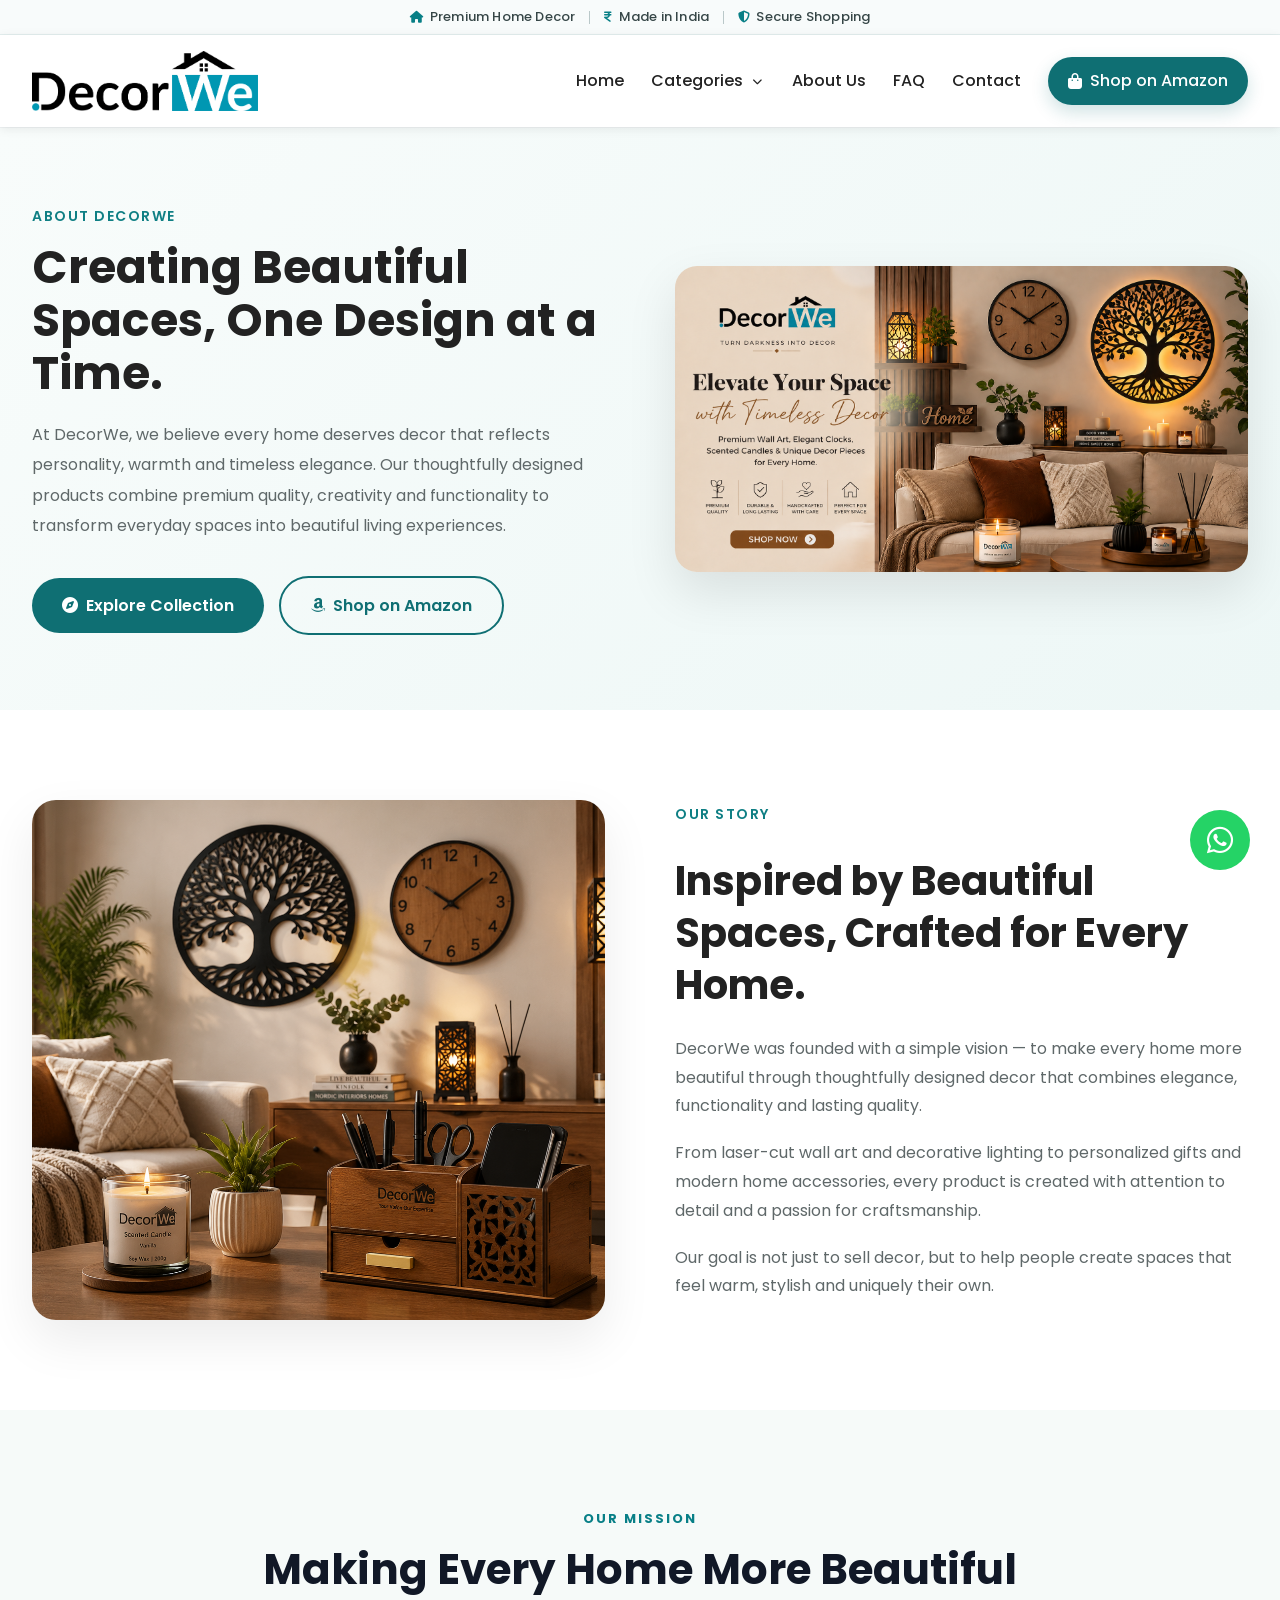
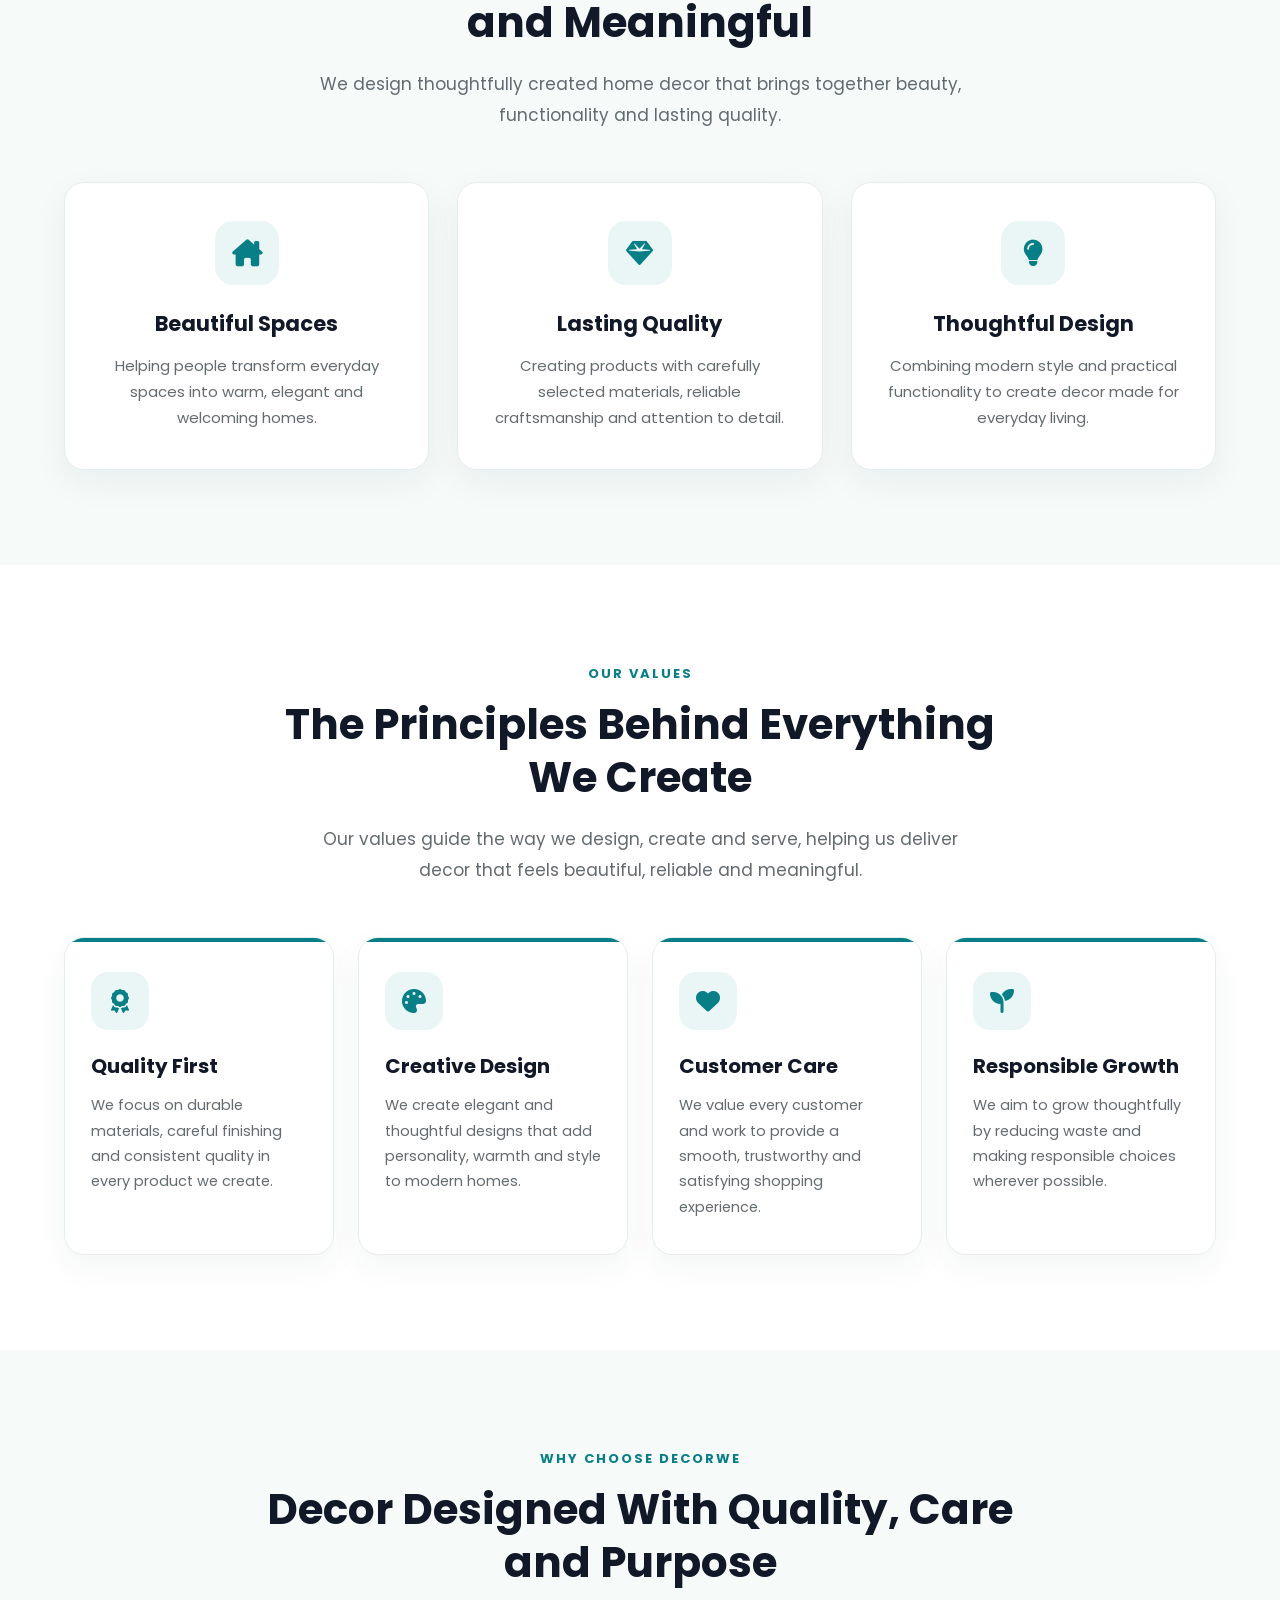
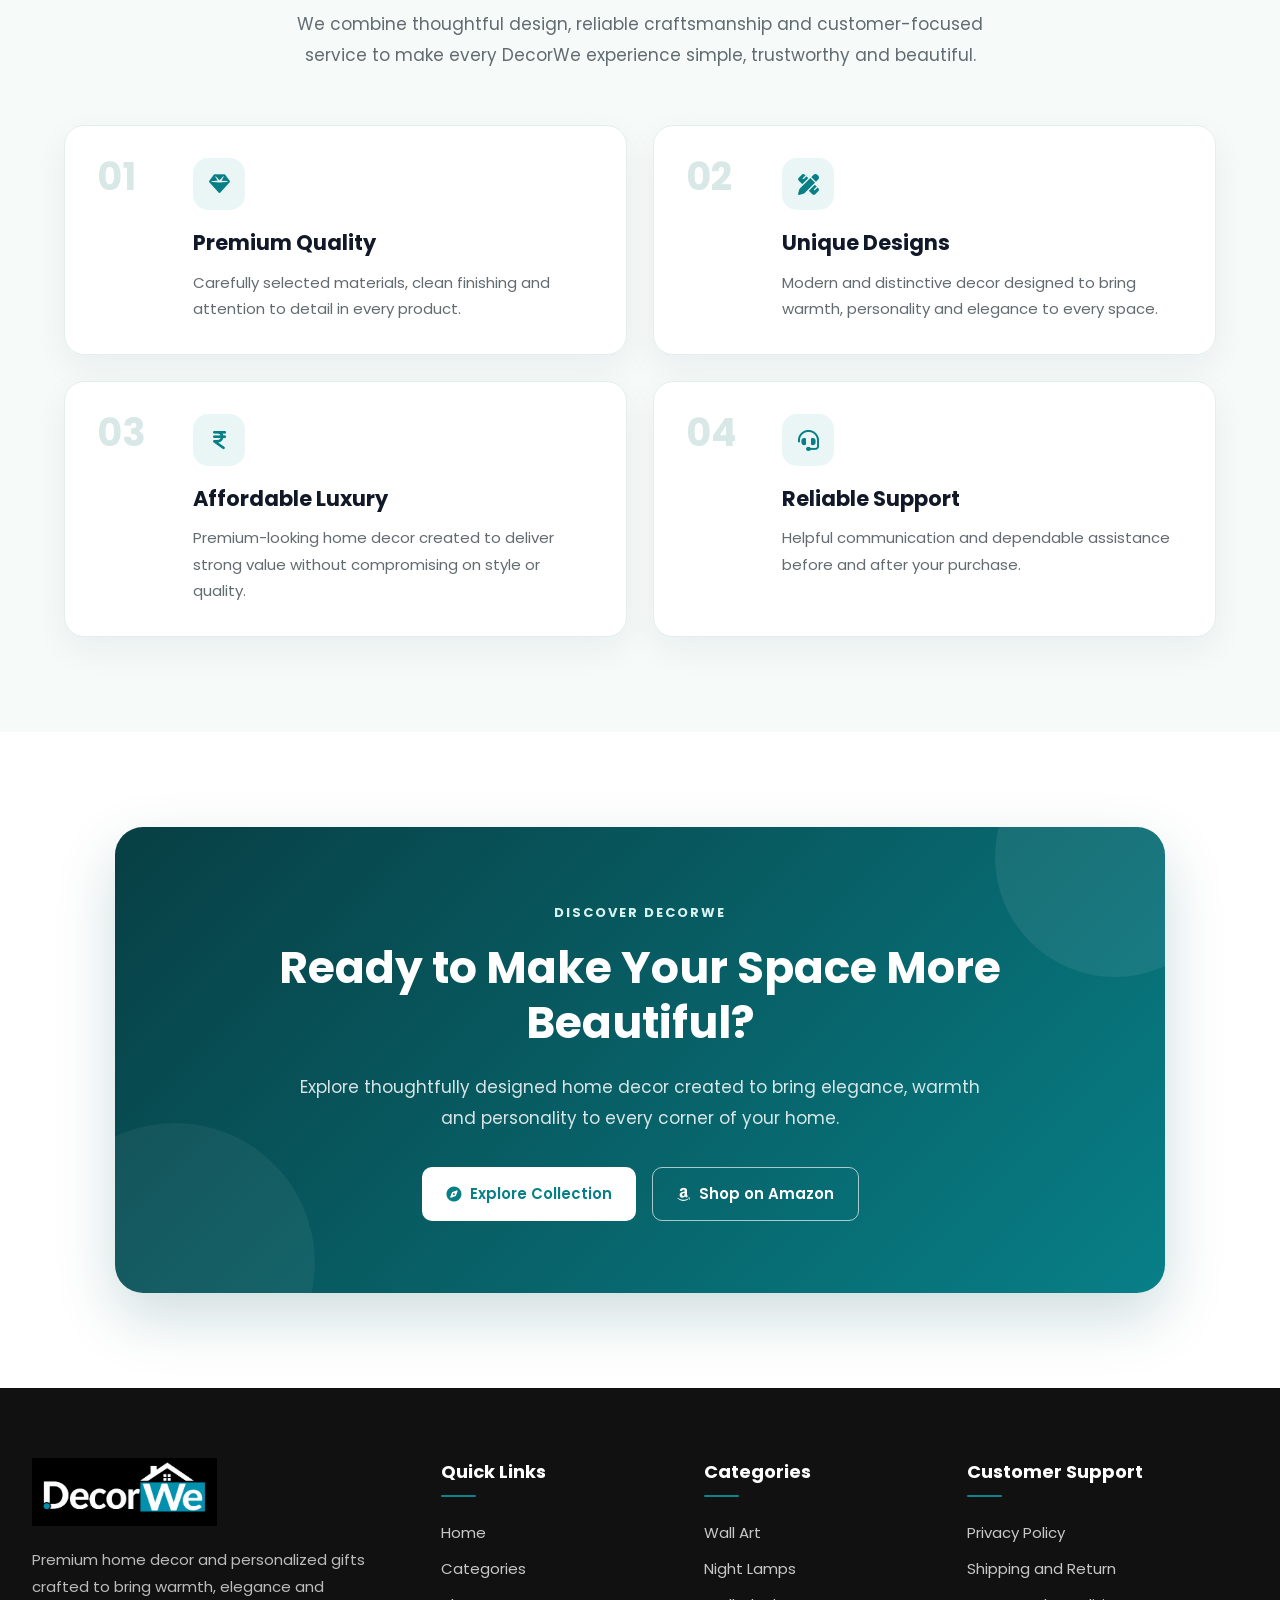
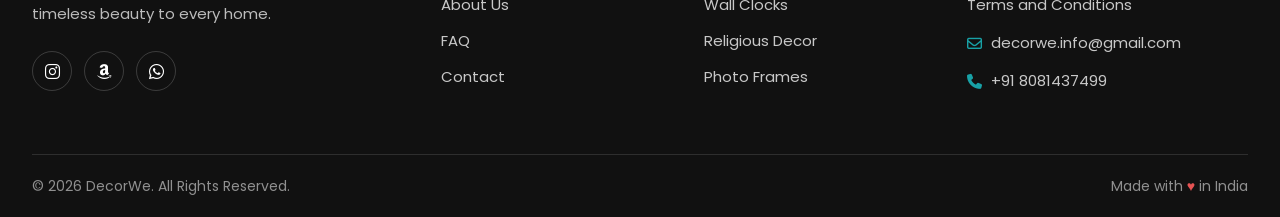
==== commit 4a5359a0: "Update about.html" ====
--- a/about.html
+++ b/about.html
@@ -733,7 +733,7 @@
             <h3>Quick Links</h3>
 
             <a href="index.html">Home</a>
-            <a href="index.html#categories">Categories</a>
+            <a href="categories.html">Categories</a>
             <a href="about.html">About Us</a>
             <a href="faq.html">FAQ</a>
             <a href="contact.html">Contact</a>
--- a/assets/css/style.css
+++ b/assets/css/style.css
@@ -64,7 +64,9 @@
     display:block;
 }
 
-/* Header */
+/* =====================================
+   HEADER
+===================================== */
 
 header{
     width:100%;
@@ -93,9 +95,9 @@
 }
 
 .logo img{
+    display:block;
+    width:auto;
     height:60px;
-    width:auto;
-    display:block;
 }
 
 nav{
@@ -105,22 +107,17 @@
     gap:27px;
 }
 
-nav > a,
-.dropdown-toggle{
+nav > a{
     position:relative;
-    border:0;
-    background:none;
-    text-decoration:none;
-    color:#222;
+    color:#222222;
     font-family:inherit;
     font-size:16px;
     font-weight:500;
-    cursor:pointer;
+    text-decoration:none;
     transition:color .3s ease;
 }
 
-nav > a:not(.header-shop-btn)::after,
-.dropdown-toggle::after{
+nav > a:not(.header-shop-btn)::after{
     content:"";
     position:absolute;
     left:0;
@@ -131,77 +128,64 @@
     transition:width .3s ease;
 }
 
-nav > a:not(.header-shop-btn):hover,
-.dropdown-toggle:hover{
+nav > a:not(.header-shop-btn):hover{
     color:#0f6f73;
 }
 
-nav > a:not(.header-shop-btn):hover::after,
-.dropdown-toggle:hover::after{
+nav > a:not(.header-shop-btn):hover::after{
     width:100%;
 }
 
+/* =====================================
+   CATEGORIES NAVIGATION
+===================================== */
+
+.nav-dropdown{
+    position:relative;
+}
+
 .dropdown-heading{
     display:flex;
     align-items:center;
     justify-content:center;
-    gap:7px;
+    gap:6px;
 }
 
 .categories-page-link{
-    color:#222;
-    font-size:15px;
-    font-weight:400;
+    position:relative;
+    color:#222222;
+    font-family:inherit;
+    font-size:16px;
+    font-weight:500;
+    line-height:1;
     text-decoration:none;
-}
-
-.categories-page-link:hover{
-    color:#087f87;
-}
-
-.dropdown-heading .dropdown-toggle{
-    display:flex;
-    align-items:center;
-    justify-content:center;
-    padding:4px;
-    color:#222;
-    background:transparent;
-    border:none;
-    cursor:pointer;
-}
-
-.dropdown-heading .dropdown-toggle i{
-    font-size:11px;
-    transition:transform .3s ease;
-}
-
-.nav-dropdown.active .dropdown-toggle i{
-    transform:rotate(180deg);
-}
-
-.categories-page-link{
-    color:#222222;
-    font-size:15px;
-    font-weight:400;
-    text-decoration:none;
+    transition:color .3s ease;
 }
 
 .categories-page-link:visited{
     color:#222222;
 }
 
+.categories-page-link::after{
+    content:"";
+    position:absolute;
+    left:0;
+    bottom:-7px;
+    width:0;
+    height:2px;
+    background:#0f6f73;
+    transition:width .3s ease;
+}
+
 .categories-page-link:hover{
-    color:#087f87;
-}
-
-.dropdown-heading{
-    display:flex;
-    align-items:center;
-    justify-content:center;
-    gap:6px;
-}
-
-.dropdown-heading .dropdown-toggle{
+    color:#0f6f73;
+}
+
+.categories-page-link:hover::after{
+    width:100%;
+}
+
+.dropdown-toggle{
     display:flex;
     align-items:center;
     justify-content:center;
@@ -209,37 +193,25 @@
     margin:0;
     color:#222222;
     background:transparent;
-    border:none;
+    border:0;
+    font-family:inherit;
     line-height:1;
     cursor:pointer;
 }
 
-.dropdown-heading .dropdown-toggle i{
+.dropdown-toggle i{
     display:block;
     font-size:10px;
-}
-
-/* Categories Dropdown */
-
-.nav-dropdown{
-    position:relative;
-}
-
-.dropdown-toggle{
-    display:flex;
-    align-items:center;
-    gap:7px;
-    padding:0;
-}
-
-.dropdown-toggle > i{
-    font-size:11px;
     transition:transform .3s ease;
 }
 
-.nav-dropdown.active .dropdown-toggle > i{
+.nav-dropdown.active .dropdown-toggle i{
     transform:rotate(180deg);
 }
+
+/* =====================================
+   CATEGORIES DROPDOWN
+===================================== */
 
 .dropdown-menu{
     position:absolute;
@@ -251,7 +223,6 @@
     border:1px solid #edf0f0;
     border-radius:14px;
     box-shadow:0 18px 45px rgba(0,0,0,.14);
-
     opacity:0;
     visibility:hidden;
     transform:translate(-50%,10px);
@@ -288,11 +259,14 @@
     gap:12px;
     padding:11px 13px;
     border-radius:9px;
-    color:#333;
-    text-decoration:none;
+    color:#333333;
     font-size:14px;
     font-weight:500;
-    transition:.25s ease;
+    text-decoration:none;
+    transition:
+        color .25s ease,
+        background .25s ease,
+        padding-left .25s ease;
 }
 
 .dropdown-menu a i{
@@ -302,11 +276,10 @@
 }
 
 .dropdown-menu a:hover{
+    padding-left:17px;
     color:#0f6f73;
     background:#eef8f7;
-    padding-left:17px;
-}
-
+}
 /* Header Shop Button */
 
 nav .header-shop-btn{
